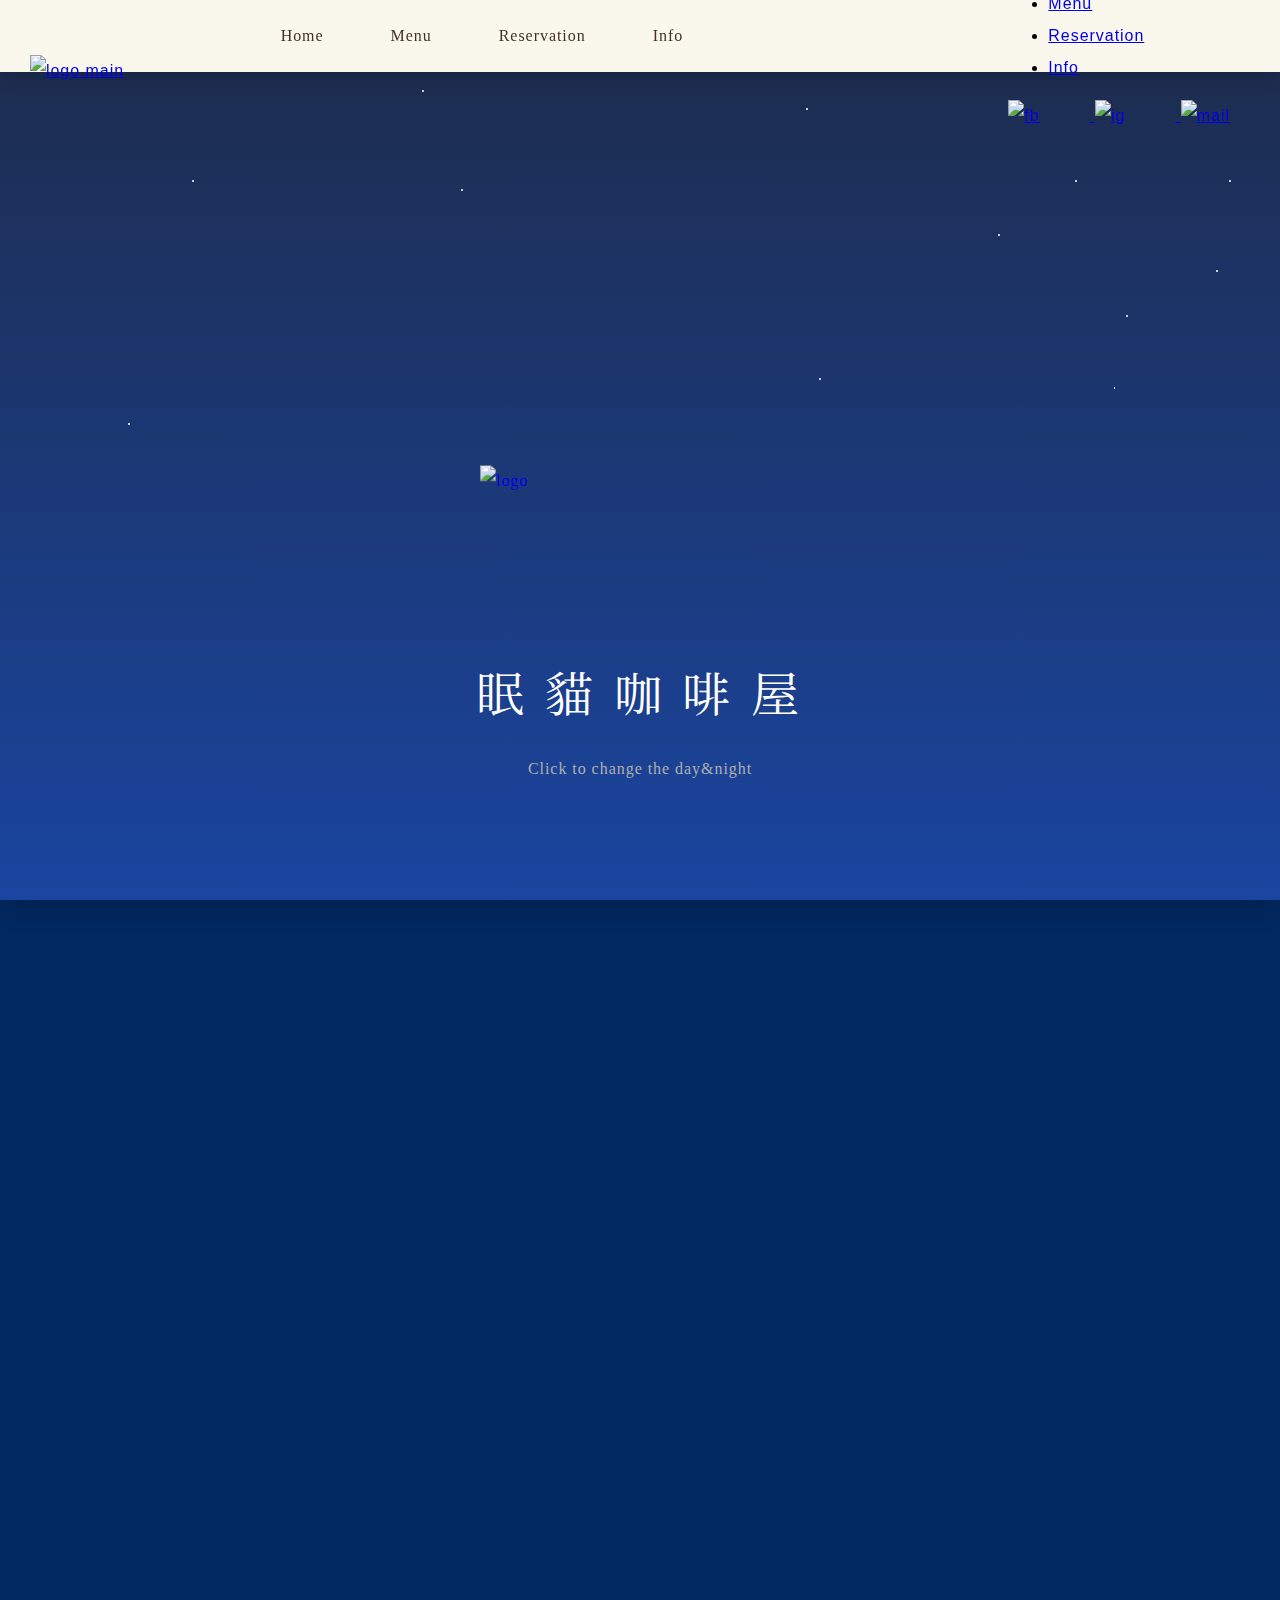
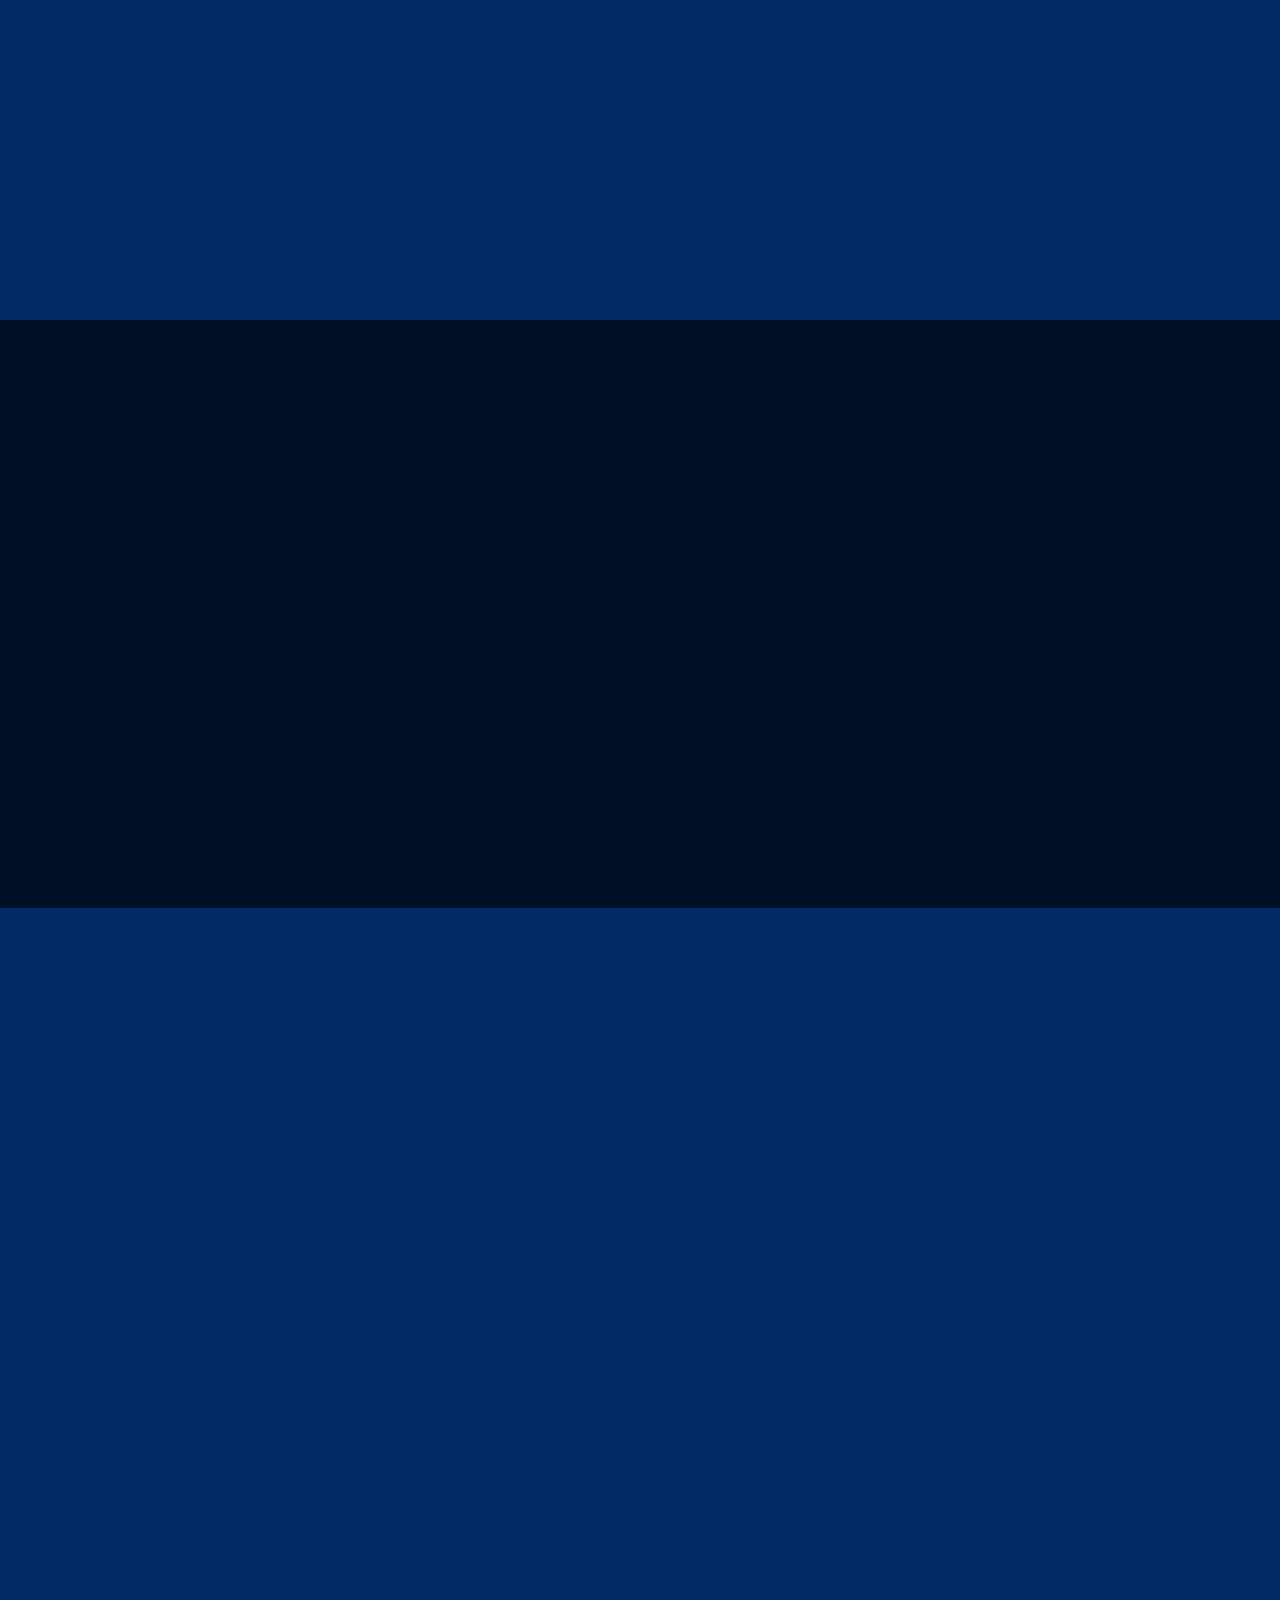
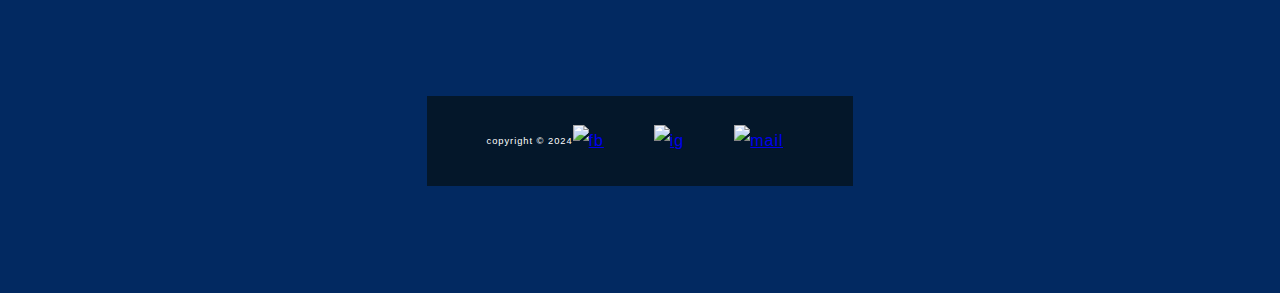
==== index.html @ 2a627ba6 "Update and rename index-copy copy.html to index.html" ====
<!DOCTYPE html>
<html lang="zh-TW">


<head>
    <meta charset="UTF-8">
    <meta http-equiv="X-UA-Compatible" content="IE=edge">
    <meta name="viewport" content="width=device-width, initial-scale=1.0">
    <title>
        眠貓咖啡屋
    </title>
    <link rel="stylesheet" href="../css/normalize.css">
    <link rel="stylesheet" href="../css/home.css">
    <script type="text/javascript" src="https://code.jquery.com/jquery-3.7.1.min.js"></script>
    <link rel="stylesheet" type="text/css" href="//cdn.jsdelivr.net/npm/slick-carousel@1.8.1/slick/slick.css"/>
    <script type="text/javascript" src="//cdn.jsdelivr.net/npm/slick-carousel@1.8.1/slick/slick.min.js"></script>
    <!-- <script src="https://cdn.jsdelivr.net/npm/gsap"></script>
    <script src="https://cdn.jsdelivr.net/npm/gsap@3.12.5/dist/ScrollTrigger.min.js"></script> -->
    <script src="../js/home.js"></script>

    
    <!-- <style>
        /* 設定 h1~h6 的字體大小 */
        h1 {
            font-size: 50px;
            /* 可依需求調整大小 */
        }

        h2 {
            font-size: 44px;
            /* 可依需求調整大小 */
        }

        h3 {
            font-size: 32px;
            /* 可依需求調整大小 */
        }

        h4 {
            font-size: 24px;
            /* 可依需求調整大小 */
        }

        h5 {
            font-size: 20px;
            /* 可依需求調整大小 */
        }

        h6 {
            font-size: 18px;
            /* 可依需求調整大小 */
        }
        p{
            font-size: 14px;
        }
        ::selection {
            background-color: #f9e9b5; /* 橘色背景 */
            color: #9a802c; /* 白色文字 */
        }
    </style> -->

</head>

<body onbeforeunload="window.scrollTo(0, 0)">
    <!-- Logo & 店名(navbar 導覽列) & first picture-->

    <!-- navbar 導覽列-->
    <header>
        <!-- 新版導覽列 -->
        <div class="navbar">
            <a href="../index.html" class="logo">
                <img src="../images/logo 1.png" alt="logo main">
            </a>
            <ul class="nav">
                <li class="nav-item">
                    <a href="../index.html" class="nav-text">Home</a>
                </li>
                <li class="nav-item">
                    <a href="html/menu.html" class="nav-text">Menu</a>
                </li>
                <li class="nav-item">
                    <a href="html/reservation.html" class="nav-text">Reservation</a>
                </li>
                <li class="nav-item"><a href="html/info.html" class="nav-text">Info</a>
                </li>
            </ul>
            <!-- 漢堡選單 start-->
            <input id="nav-toggle" type="checkbox">
            <label for="nav-toggle" class="ham">
            <div class="ham-origin">
                <div class="ham-bar ham-bar--top"></div>
                <div class="ham-bar ham-bar--middle"></div>
                <div class="ham-bar ham-bar--bottom"></div>
            </div>
            </label>

            <nav class="menu">
            <ul class="menu-list">
                <li class="menu-item">
                <a class="menu-link" href="../index.html">Home</a>
                </li>
                <li class="menu-item">
                <a class="menu-link" href="html/menu.html">Menu</a>
                </li>
                <li class="menu-item">
                <a class="menu-link" href="html/reservation.html">Reservation</a>
                </li>
                <li class="menu-item">
                <a class="menu-link" href="html/info.html">Info</a>
                </li>
            </ul>
            <div class="hambar-icons">
                <a href="https://www.facebook.com/">
                    <img class="icon-item" src="../images/fb.svg" alt="fb" width="56px" height="56px">
                </a>
                <a href="https://www.instagram.com/">
                <img class="icon-item" src="../images/ins.svg" alt="ig" width="56px" height="56px">
                </a>
                <a href="mailto:example@example.com">
                <img class="icon-item mail" src="../images/mail.svg" alt="mail" width="56px" height="56px">
                </a>
            </div>
            </nav>
            <!-- 漢堡選單 end-->
        </div>

    </header>
    <!-- end navbar-->

    <!-- 首圖動畫 start-->
    <label>
        <!--提醒切斷文字-->
        <input type="checkbox"/>
        <div class="scene">
            <!--太陽月亮-->
            <div class="sun"></div>
            <div class="moon"></div>
            <!-- 上方文字 -->
            <div class="first-L-title">
                <a href="#" class="container-logo">
                    <img class="nightimg" src="../images/logo 3.png" alt="logo">
                    <img class="dayimg" src="../images/logo 1.png" alt="logo">
                </a>
                <div class="container-headline">
                    <span class="common-headline__title">眠</span>
                    <span class="common-headline__title">貓</span>
                    <span class="common-headline__title">咖</span>
                    <span class="common-headline__title">啡</span>
                    <span class="common-headline__title">屋</span>
                    <h2 class="small-headline__title">眠貓咖啡屋</h2>
                </div>
                <a href="#" class="small-container__logo">
                    <img class="nightimg" src="../images/logo 3.png" alt="logo">
                    <img class="dayimg" src="../images/logo 1.png" alt="logo">
                </a>
                <span class="s-text">Click to change the day&night</span>
            </div>
        <div>
            <!-- <img class="cafe-house" src="../images/house.png" alt="cafe house"> -->
        </div>

        <!--星星-->
        <div class="allstars">
            <div class="star1"></div>
            <div class="star2"></div>
            <div class="star3"></div>
            <div class="star4"></div>
            <div class="star5"></div>
            <div class="star6"></div>
            <div class="star7"></div>
            <div class="star8"></div>
            <div class="star9"></div>
            <div class="star10"></div>
            <div class="star11"></div>
            <div class="star12"></div>
            <div class="star13"></div>
            <div class="star14"></div>
            <div class="star15"></div>
            <div class="star16"></div>
            <div class="star17"></div>
            <div class="star18"></div>
            <div class="star19"></div>
            <div class="star20"></div>
            <div class="star21"></div>
            <div class="star22"></div>
            <div class="star23"></div>
            <div class="star24"></div>
            <div class="star25"></div>
            <div class="star26"></div>
            <div class="star27"></div>
            <div class="star28"></div>
            <div class="star29"></div>
            <div class="star30"></div>
            <div class="star31"></div>
        </div>
        
        </div>
    </label>
    <!-- 首圖動畫 end -->
    
    <!-- about~specials是同張背景圖 -->
     <!-- 小建議:可以將about~specials的內容放置在一個container裡面，方便調整區塊大小又不會動到背景 -->
    <div class="about-specials">
        <!-- About -->
        <div class="about aos" id="about">
            <!-- title -->
            <div class="title-template aos">
                <h2 class="title-s">About</h2>
                <div class="container-headline-content">
                    <span class="common-headline-content__title">關</span>
                    <span class="common-headline-content__title">於</span>
                    <span class="common-headline-content__title">我</span>
                    <span class="common-headline-content__title">們</span>
                </div>
            </div>
            
                <!-- stars & lines -->
                <div class="stars_lines">
                    <img src="../images/star-w.svg" alt="star_white" class="center-image">
                </div>
                    <!-- end title -->

            <!-- picture -->
            <img class="about-img aos" src="../images/home_about-v3.png " alt="about" width="" height="">
            

            <!-- 重疊漂浮框-1 -->
            <div class="float-block-1 aos">
                <!-- picture info --> 
                    <div>       
                        <h3>歡迎......</h3>
                        <h6>　在這個繁忙的世界中，眠貓咖啡屋是您尋找片刻寧靜的最佳去處。
                            透過窗戶，您可以看到月光灑落在店外的小露臺，星空與咖啡香交織成一幅美麗的畫面。
                            每杯咖啡都精心手工沖煮，讓您在忙碌的生活中找到心靈的慰藉。
                            這裡還有各式美味的甜點，完美搭配您的咖啡時光。</h6>
                    </div>
            </div>
            <!-- picture info RWD-->
            <!-- <div>       
                <h3>歡迎......</h3>
                <h6>　在這個繁忙的世界中，眠貓咖啡屋是您尋找片刻寧靜的最佳去處。
                    透過窗戶，您可以看到月光灑落在店外的小露臺，星空與咖啡香交織成一幅美麗的畫面。
                    每杯咖啡都精心手工沖煮，讓您在忙碌的生活中找到心靈的慰藉。
                    這裡還有各式美味的甜點，完美搭配您的咖啡時光。</h6>
            </div>                 -->
        </div>

        <!-- Specials -->
        <div class="specials">
            <!-- title -->
            <div class="title-template aos">
                <h6 class="title-s">SPECIALS</h6>
                <div class="container-headline-content">
                    <span class="common-headline-content__title">特</span>
                    <span class="common-headline-content__title">別</span>
                    <span class="common-headline-content__title">菜</span>
                    <span class="common-headline-content__title">單</span>
                </div>
                <!-- stars & lines -->
                <div class="stars_lines">
                    <img src="../images/star-w.svg" alt="star_white" class="center-image">
                </div>
            </div>
            <!-- end title -->

            <!-- ad -->
            <div class="carousel aos">
                <div class="carousel-items"><img src="../images/pp.png" alt=""></div>
                <div class="carousel-items"><img src="../images/p2p2.png" alt=""></div>                                    
            </div>
            <!-- 重疊漂浮框-2
            <div class="float-block-2">
                 !--picture info--  
                    <div>       
                        <h3>月光鬆餅</h3>
                        <h4>季節限定MENU，蓬鬆的鬆餅配上甜美的果醬
                            (果醬可選 藍莓/莓果/檸檬)</h4>
                        <a href="../HTML/menu.html" class="btn-setting-more btn-more btn-moresize">More</a>

                    </div>
            </div> -->
            <!-- picture info RWD-->
            <!-- <div>       
                <h3>月光鬆餅</h3>
                <h4>季節限定MENU，蓬鬆的鬆餅配上甜美的果醬
                    (果醬可選 藍莓/莓果/檸檬)</h4>
                <a href="HTML/menu.html" class="btn-setting-more btn-more btn-moresize">More</a>

            
        </div> -->
        </div>
    </div>
    
    <!-- Reservation -->
    <div class="reservation">
        <!-- 背景遮罩 -->
        <div class="mask-dark"></div>
        <!-- title -->
        <div class="title-template aos">
            <h6 class="title-s">RESERVATION</h6>
            <div class="container-headline-content">
                <span class="common-headline-content__title">訂</span>
                <span class="common-headline-content__title">位</span>
            </div>
            <!-- stars & lines -->
            <div class="stars_lines">
                <img src="../images/star-w.svg" alt="star_white" class="center-image">
            </div>
        </div>
        <!-- end title -->
    
        <!-- 等待光臨 -->
        <h3 class="aos">我們誠摯的等待您的光臨</h3>
    
        <!-- button -->
        <a href="../HTML/reservation.html" class="btn btn-primary btn-lg aos">我要訂位</a>
    </div>
    <!-- end reservation-->
    
    <!-- Map -->
    <div class="map">
        <!-- title -->
        <div class="title-template aos">
            <h6 class="title-s">MAP</h6>
            <div class="container-headline-content">
                <span class="common-headline-content__title">門</span>
                <span class="common-headline-content__title">店</span>
                <span class="common-headline-content__title">位</span>
                <span class="common-headline-content__title">置</span>
            </div>
            <!-- stars & lines -->
            <div class="stars_lines">
                <img src="../images/star-w.svg" alt="star_white" class="center-image">
            </div>
        </div>
        <!-- end title -->

        <div class="contactngoogle">
            <!-- 左邊文字 -->
            <!-- 字&線 -->
            <div class="contact-text aos">
                <h4>PHONE & TEL</h4>
                <hr>
                <h5>0912-345-678</h5>
                <br>
                <h4>LOCATION</h4>
                <hr>
                <h5>台北市大安區和平東路二段134號</h5>
                <br>
                <h4>HOURS</h4>
                <hr>
                <h5>上午10:00至下午9:30，周五公休</h5>
            </div>
            <!-- google map -->
            <iframe
                src="https://www.google.com/maps/embed?pb=!1m18!1m12!1m3!1d3615.2784017805598!2d121.5446374!3d25.0246244!2m3!1f0!2f0!3f0!3m2!1i1024!2i768!4f13.1!3m3!1m2!1s0x3442a908a8232611%3A0xeebfb2d71a5025c7!2z5ZyL56uL6Ie65YyX5pWZ6IKy5aSn5a24!5e0!3m2!1szh-TW!2stw!4v1729801252841!5m2!1szh-TW!2stw"
                width="800" height="500" style="border:0;" allowfullscreen="" loading="lazy"
                referrerpolicy="no-referrer-when-downgrade" id="googlemap" class="aos"></iframe>
            <!-- google map color 
            <div id="map"></div>
            <script src="https://maps.googleapis.com/maps/api/js?key="></script>
            <script>
                async function initMap() {
                    try {
                        // 動態載入樣式 JSON
                        const response = await fetch('../json/mapStyle.json');
                        const mapStyle = await response.json();

                        // 初始化地圖
                        const map = new google.maps.Map(document.getElementById('map'), {
                            center: { lat: 25.0246, lng: 121.5446 },
                            zoom: 14,
                            styles: mapStyle // 套用動態載入的樣式
                        });
                    } catch (error) {
                        console.error('地圖樣式載入失敗:', error);
                    }
                }

                // 初始化地圖
                window.onload = initMap;
            </script>
            
        </div>-->
    </div>
    <!-- end map-->

    <!-- footer 還沒合併-->
    <footer>
        <h2 class="footer-small">眠貓咖啡屋</h2>

        <p id="copyright">copyright © 2024</p>
        
        <ul class="footer-small footer-small-ul">
            <li class="footer-small-item">
                <a href="menu.html" class="small-nav-text">Menu</a>
            </li>
            <li class="footer-small-item">
                <a href="reservation.html" class="small-nav-text">Reservation</a>
            </li>
            <li class="footer-small-item"><a href="info.html" class="small-nav-text">Info</a>
            </li>
        </ul>
        <!-- icons -->
        <div class="icons">
            <a href="https://www.facebook.com/">
                <img class="icon-item" src="../images/fb.svg" alt="fb" width="56px" height="56px">
            </a>
            <a href="https://www.instagram.com/">
            <img class="icon-item" src="../images/ins.svg" alt="ig" width="56px" height="56px">
            </a>
            <a href="mailto:example@example.com">
            <img class="icon-item mail" src="../images/mail.svg" alt="mail" width="56px" height="56px">
            </a>
        </div>
    </footer>
    <!-- end footer-->
    



</body>

</html>
---- css/home.css ----
@import url(https://fonts.googleapis.com/earlyaccess/cwtexfangsong.css);
@import url('https://fonts.googleapis.com/css2?family=Noto+Sans:ital,wght@0,100..900;1,100..900&family=Noto+Serif+JP:wght@500&display=swap');
/* @import url(https://cdnjs.cloudflare.com/ajax/libs/slick-carousel/1.8.1/slick.css);
@import url(https://cdnjs.cloudflare.com/ajax/libs/slick-carousel/1.8.1/slick-theme.css); */

.aos {
  opacity: 0;
  /* transform: translateY(1em); */
  transition: opacity 1s;
}

.aos.ed {
  opacity: 1;
  /* transform: translateY(0em); */
}
/* 
*page name 眠貓咖啡屋 首頁
*copyright 2024
*author 余盈蓁 陳星璇
*licensed
*/
html, body {
    width: 100vw;
    height: 100vh;
    margin: 0;
    scroll-behavior: smooth;
  }
html {
    font-size: 62.5%;
  }
  
body{
  margin:0;
  font-size: 1.6rem;
  line-height: 3.2rem;
  letter-spacing: 0.06em;
  font-weight: 500;
  font-family: '微軟正黑體',arial;/* 新增字體設定 前面微軟正黑體為主要字體，後面為替補字體 */
  overflow-x: hidden;
}
/* 字體設定 */
h1,h2{
  /* font-family: "cwTeXFangSong", serif; */
  font-family: 'Noto Serif JP';
  margin:0;
  /* font-size:calc( 100vw * 80 / 1920 ); */
}
h4,h5,h6 {
  font-family: "微軟正黑體", serif;
  font-weight: normal; /* 取消粗體 */
  margin:0;
  /* font-size:calc( 40vw * 80 / 1920 ); */
}
h1 {
font-size:calc( 100vw * 56 / 1920 );
/* font-size: 56px; */
}
h2 {
font-size:calc( 100vw * 44 / 1920 );
}
h3{
font-family: 'Noto Serif JP';
font-weight: normal;
margin:0;
font-size:calc( 100vw * 36 / 1920 );
}
h4 {
font-size:calc( 100vw * 24 / 1920 );
}

h5 {
font-size:calc( 100vw * 20 / 1920 );
}

h6 {
font-size:calc( 100vw * 18 / 1920 );
}
p{
font-size: calc( 100vw * 14 / 1920 	);
}

/* 變數管理 */
:root {
  /* 定義變數 */
  --navbar-height: 72px;
  --w-navbar: 80px;
  
  --sunmoon-size:90px;
  --sunmoon-height: 21%;
  --first-logo-height: 62%;
  /* --first-logo-height: calc(65% - (10vw / 2)) ; */
  

  --footer-text-height: 20px;
}


/* ------------------------- *\ 
    星星動畫
\* ------------------------- */



.scene {
    position: relative;
    width: 100vw;
    height: 100vh;
    /* border-radius: 15px; */
    overflow: hidden;
    background: linear-gradient(#1D2B49, #1A45A0, #91cdff, #fff);
    background-size: 100% 300%;
    box-shadow: 0px 0px 30px rgba(0, 0, 0, 0.3);
    cursor: pointer;
    z-index: 0;
}
@media screen and (max-width: 768px) {
	.scene {
		height: 140vh;
	}
}
.allstars {
    width: 100%;
    height: 100%;
    border-radius: 0;
    position: absolute;
    left: 0;
    top: 0;
}
@-webkit-keyframes falling {
  0%, 100% {
   opacity: 0;
  }
  70% {
 opacity: 1;
  }
  0% {
    transform: translate(100px, 0px);
  }
  100% {
    transform: translate(0px, 200px);
  }
}
@keyframes falling {
  0%, 100% {
    opacity: 0;
  }
  70% {
    opacity: 1;
  }
  0% {
    transform: translate(100px, 0px);
  }
  100% {
    transform: translate(0px, 200px);
  }
}
  .allstars [class^=star] {
    width: calc(0.25vw * 240 / 414);
    height: calc(0.25vw * 240 / 414);
    border-radius: 50%;
    background-color: #fff;
    -webkit-animation: falling 2s infinite;
            animation: falling 2s infinite;
  }
  .allstars .star1 {
    position: absolute;
    left: 31%;
    top: -1%;
    -webkit-animation-delay: -0.1s;
            animation-delay: -0.1s;
  }
  .allstars .star2 {
    position: absolute;
    left: 67%;
    top: -27%;
    -webkit-animation-delay: -0.2s;
            animation-delay: -0.2s;
  }
  .allstars .star3 {
    position: absolute;
    left: 23%;
    top: -9%;
    -webkit-animation-delay: -0.3s;
            animation-delay: -0.3s;
  }
  .allstars .star4 {
    position: absolute;
    left: 33%;
    top: 10%;
    -webkit-animation-delay: -0.4s;
            animation-delay: -0.4s;
  }
  .allstars .star5 {
    position: absolute;
    left: 2%;
    top: -13%;
    -webkit-animation-delay: -0.5s;
            animation-delay: -0.5s;
  }
  .allstars .star6 {
    position: absolute;
    left: 13%;
    top: -21%;
    -webkit-animation-delay: -0.6s;
            animation-delay: -0.6s;
  }
  .allstars .star7 {
    position: absolute;
    left: 88%;
    top: -15%;
    -webkit-animation-delay: -0.7s;
            animation-delay: -0.7s;
  }
  .allstars .star8 {
    position: absolute;
    left: 88%;
    top: 35%;
    -webkit-animation-delay: -0.8s;
            animation-delay: -0.8s;
  }
  .allstars .star9 {
    position: absolute;
    left: 66%;
    top: 2%;
    -webkit-animation-delay: -0.9s;
            animation-delay: -0.9s;
  }
  .allstars .star10 {
    position: absolute;
    left: 64%;
    top: 42%;
    -webkit-animation-delay: -1s;
            animation-delay: -1s;
  }
  .allstars .star11 {
    position: absolute;
    left: 78%;
    top: 26%;
    -webkit-animation-delay: -1.1s;
            animation-delay: -1.1s;
  }
  .allstars .star12 {
    position: absolute;
    left: 60%;
    top: -2%;
    -webkit-animation-delay: -1.2s;
            animation-delay: -1.2s;
  }
  .allstars .star13 {
    position: absolute;
    left: 47%;
    top: 7%;
    -webkit-animation-delay: -1.3s;
            animation-delay: -1.3s;
  }
  .allstars .star14 {
    position: absolute;
    left: 95%;
    top: 30%;
    -webkit-animation-delay: -1.4s;
            animation-delay: -1.4s;
  }
  .allstars .star15 {
    position: absolute;
    left: 38%;
    top: -23%;
    -webkit-animation-delay: -1.5s;
            animation-delay: -1.5s;
  }
  .allstars .star16 {
    position: absolute;
    left: 87%;
    top: 43%;
    -webkit-animation-delay: -1.6s;
            animation-delay: -1.6s;
  }
  .allstars .star17 {
    position: absolute;
    left: 10%;
    top: 47%;
    -webkit-animation-delay: -1.7s;
            animation-delay: -1.7s;
  }
  .allstars .star18 {
    position: absolute;
    left: 20%;
    top: -19%;
    -webkit-animation-delay: -1.8s;
            animation-delay: -1.8s;
  }
  .allstars .star19 {
    position: absolute;
    left: 96%;
    top: 20%;
    -webkit-animation-delay: -1.9s;
            animation-delay: -1.9s;
  }
  .allstars .star20 {
    position: absolute;
    left: 56%;
    top: -26%;
    -webkit-animation-delay: -2s;
            animation-delay: -2s;
  }
  .allstars .star21 {
    position: absolute;
    left: 36%;
    top: 21%;
    -webkit-animation-delay: -2.1s;
            animation-delay: -2.1s;
  }
  .allstars .star22 {
    position: absolute;
    left: 90%;
    top: 5%;
    -webkit-animation-delay: -2.2s;
            animation-delay: -2.2s;
  }
  .allstars .star23 {
    position: absolute;
    left: 49%;
    top: -2%;
    -webkit-animation-delay: -2.3s;
            animation-delay: -2.3s;
  }
  .allstars .star24 {
    position: absolute;
    left: 84%;
    top: 20%;
    -webkit-animation-delay: -2.4s;
            animation-delay: -2.4s;
  }
  .allstars .star25 {
    position: absolute;
    left: 63%;
    top: 12%;
    -webkit-animation-delay: -2.5s;
            animation-delay: -2.5s;
  }
  .allstars .star26 {
    position: absolute;
    left: 29%;
    top: -7%;
    -webkit-animation-delay: -2.6s;
            animation-delay: -2.6s;
  }
  .allstars .star27 {
    position: absolute;
    left: 44%;
    top: -5%;
    -webkit-animation-delay: -2.7s;
            animation-delay: -2.7s;
  }
  .allstars .star28 {
    position: absolute;
    left: 7%;
    top: -12%;
    -webkit-animation-delay: -2.8s;
            animation-delay: -2.8s;
  }
  .allstars .star29 {
    position: absolute;
    left: 25%;
    top: -9%;
    -webkit-animation-delay: -2.9s;
            animation-delay: -2.9s;
  }
  .allstars .star30 {
    position: absolute;
    left: 57%;
    top: 4%;
    -webkit-animation-delay: -3s;
            animation-delay: -3s;
  }
  .allstars .star31 {
    position: absolute;
    left: 15%;
    top: 20%;
    -webkit-animation-delay: -3.1s;
            animation-delay: -3.1s;
  }
  .remind {
    opacity: 0.2;
    margin-bottom: 10px;
    letter-spacing: 1px;
  }
  
  .sun, .moon {
    /* 大小設定 */
    width: var(--sunmoon-size);
    height: var(--sunmoon-size);
    border-radius: 50%;

    /* 位置設定 */
    position: absolute;
    transform: translate(-50%, -50%); /* 精確居中 */
    top: var(--sunmoon-height); /* 日月高度 */
    left: 50%; /* 容器寬度的一半 */
}

.sun {
    background-color: #ffdd38;
    box-shadow: 0px 0px 20px rgba(255, 221, 56, 0.5);
    top: 50%;
    opacity: 0;/* 設置元素的透明度 */
}

.moon {
    left: calc(50% + 6px);
    -webkit-animation: moonAppear 5s both;
            animation: moonAppear 5s both;
}

.dayimg,  .nightimg {
    position: relative; /* 確保跟隨父容器定位 */
    width: 100%;
    height: auto;
    transition: opacity 2s ease-in-out;
}

.dayimg {
    opacity: 0;
}


  
  @-webkit-keyframes moonAppear {
    0% {
      box-shadow: inset 0px 0px rgba(255, 255, 255, 0.9);
    }
    100% {
      box-shadow: inset 10px -10px rgba(255, 255, 255, 0.9);
    }
  }
  
  @keyframes moonAppear {
    0% {
      box-shadow: inset 0px 0px rgba(255, 255, 255, 0.9);
    }
    100% {
      box-shadow: inset 10px -10px rgba(255, 255, 255, 0.9);
    }
  }

@keyframes logoChange{
    0% { opacity: 0; }
    100% { opacity: 1; }
}


  h1, h5, p, .moon, .sun, .scene, .allstars {
    transition: 2s;
  }
  
  input:checked + .scene {
    background-position: 0 100%;
  }
  /* input:checked + .scene .nightimg {
    display: none;
  }
  input:checked + .scene .dayimg {
    display: block;
  } */
  input:checked + .scene .nightimg {
    opacity: 0;
    z-index: 1;
}

input:checked + .scene .dayimg {
    opacity: 1;
    z-index: 2;
}

  input:checked + .scene .allstars {
    opacity: 0;
  }
  input:checked + .scene span {
    color: #634a39;
  }
  input:checked + .scene .moon {
    top: -100px;
    opacity: 0;
  }
  input:checked + .scene .sun {
    top: var(--sunmoon-height);
    opacity: 1;
  }
  
  input {
    display: none;
  }

/* ------------------------- *\ 
    首圖上圖樣與文字
\* ------------------------- */

.first-L-title {
    /* 容器本身定位 */
    /* 容器本身定位 */
    align-items: center; /* 水平居中 */
    justify-content: center; /* 垂直居中 */
    gap: 2.8em; /* 控制 Logo 和標題間距 */

    /* 內容物定位 */
    display: flex;
    flex-direction: column;
    position: absolute;
    transform: translate(-50%, -50%); /* 精確居中 */
    top: var(--first-logo-height); /* 容器高度的一半 */
    left: 50%; /* 容器寬度的一半 */
    z-index: 999;

    /* 字體設定 */
    font-family: "cwTeXFangSong", serif;
}
/* @media screen and (max-width: 768px) {
	.first-L-title {
		
	}
} */
/* 首圖Logo 圖片 */
.container-logo{
    
    /* justify-content: center;  
    align-items: center;     */
    
    position: relative; /* 父容器設置相對定位 */
    display: flex;
    justify-content: center; /* 水平置中 */
    align-items: center; /* 垂直置中 */
    width: 100%; /* 設置寬度 */
    height: 300px; /* 設置高度 */
}
@media screen and (max-width: 768px) {
	.container-logo {
		display: none;
	}
}
.container-logo img { 
    position: absolute; /* 子圖片絕對定位 */
    width: 320px;
    height: auto;
    vertical-align: top;
}
.small-container__logo img{
  display: flex;
  justify-content: center;
  position: absolute;
  width: 105px;
  height: auto;
  vertical-align: top;
  left: 0%;
}

@media screen and (min-width: 768px) {
	.small-container__logo {
		display: none;
	}
}

.container-headline {
  display: flex;
  justify-content: center;
  font-family: 'Noto Serif JP';
  gap: 1em; /* 調整標題字之間的距離 */
}
.common-headline__title {
    /* font-size: 72px; */
    font-size: calc(100vw * 72 / 1920);
    color: white;/* 顏色 */
    font-weight: 400;
    letter-spacing: 0.1em;
}
/* RWD-start */
@media screen and (max-width: 768px) {
	.common-headline__title {
		display: none;
	}
}
.small-headline__title {
    color: white;
    font-weight: 400;
    box-sizing: border-box;
    margin: 0%;
    width: 44px;
    
    /*  */
}
@media screen and (min-width: 768px) {
	.small-headline__title {
		display: none;
	}
}
/* RWD-end */
.s-text{
    /* font-size: 24px; */
    font-size: calc(100vw * 24 / 1920);
    color: rgb(176, 176, 176);
}

.cafe-house{
    z-index: 99;
    position: absolute; /* 讓圖片可以進行絕對定位 */
    bottom: 0; /* 貼於容器底部 */
    left: 49%; /* 水平置中 */
    transform: translateX(-50%); /* 修正水平置中偏移 */
    width: auto; /* 確保寬高比例不變 */
    height: 50%; /* 根據容器高度調整圖片大小 */
    object-fit: cover; /* 確保圖片填滿容器，並裁剪超出部分 */
}
.mv__scroll {
    position: absolute;
    right: calc(100vw * 40 / 1920);
    bottom: 0;
    display: -webkit-box;
    display: -ms-flexbox;
    display: flex;
    -webkit-box-align: center;
    -ms-flex-align: center;
    align-items: center;
    -webkit-box-orient: vertical;
    -webkit-box-direction: normal;
    -ms-flex-direction: column;
    flex-direction: column;
}


/* 文字縮放動畫 */
.common-headline__title:nth-child(1) {
  -webkit-transition: 0.4s cubic-bezier(0.215, 0.61, 0.355, 1) calc(1 * 0.06s);
  transition: 0.4s cubic-bezier(0.215, 0.61, 0.355, 1) calc(1 * 0.06s);
}
.common-headline__title:nth-child(2) {
  -webkit-transition: 0.4s cubic-bezier(0.215, 0.61, 0.355, 1) calc(2 * 0.06s);
  transition: 0.4s cubic-bezier(0.215, 0.61, 0.355, 1) calc(2 * 0.06s);
}
.common-headline__title:nth-child(3) {
  -webkit-transition: 0.4s cubic-bezier(0.215, 0.61, 0.355, 1) calc(3 * 0.06s);
  transition: 0.4s cubic-bezier(0.215, 0.61, 0.355, 1) calc(3 * 0.06s);
}
.common-headline__title:nth-child(4) {
  -webkit-transition: 0.4s cubic-bezier(0.215, 0.61, 0.355, 1) calc(4 * 0.06s);
  transition: 0.4s cubic-bezier(0.215, 0.61, 0.355, 1) calc(4 * 0.06s);
}
.common-headline__title:nth-child(5) {
  -webkit-transition: 0.4s cubic-bezier(0.215, 0.61, 0.355, 1) calc(5 * 0.06s);
  transition: 0.4s cubic-bezier(0.215, 0.61, 0.355, 1) calc(5 * 0.06s);
}
.common-headline__title:nth-child(6) {
  -webkit-transition: 0.4s cubic-bezier(0.215, 0.61, 0.355, 1) calc(6 * 0.06s);
  transition: 0.4s cubic-bezier(0.215, 0.61, 0.355, 1) calc(6 * 0.06s);
}
.common-headline__title:nth-child(7) {
  -webkit-transition: 0.4s cubic-bezier(0.215, 0.61, 0.355, 1) calc(7 * 0.06s);
  transition: 0.4s cubic-bezier(0.215, 0.61, 0.355, 1) calc(7 * 0.06s);
}
.common-headline__title:nth-child(8) {
  -webkit-transition: 0.4s cubic-bezier(0.215, 0.61, 0.355, 1) calc(8 * 0.06s);
  transition: 0.4s cubic-bezier(0.215, 0.61, 0.355, 1) calc(8 * 0.06s);
}
.common-headline__title:nth-child(9) {
  -webkit-transition: 0.4s cubic-bezier(0.215, 0.61, 0.355, 1) calc(9 * 0.06s);
  transition: 0.4s cubic-bezier(0.215, 0.61, 0.355, 1) calc(9 * 0.06s);
}
.common-headline__title:nth-child(10) {
  -webkit-transition: 0.4s cubic-bezier(0.215, 0.61, 0.355, 1) calc(10 * 0.06s);
  transition: 0.4s cubic-bezier(0.215, 0.61, 0.355, 1) calc(10 * 0.06s);
}
.common-headline__title:nth-child(11) {
  -webkit-transition: 0.4s cubic-bezier(0.215, 0.61, 0.355, 1) calc(11 * 0.06s);
  transition: 0.4s cubic-bezier(0.215, 0.61, 0.355, 1) calc(11 * 0.06s);
}
/* ------------------------- *\ 
    Layout
\* ------------------------- */

.mask-dark{
    /* 注意權重，以及遮罩寫的位置 */
    position: absolute;
    background-color: rgba(0,0,0,0.6);
    top: 0;
    left: 0;
    width: 100%;
    height: 100%;
}


/* ------------------------- *\ 
    button 按鈕設定
\* ------------------------- */

/* 主要按鈕 深色底用 */
.btn{
    display: inline-block;
    vertical-align: top;
    /* 文字設定 */
    text-decoration:none;
    color: white;
    font-size: 34px;
    /* 空間設定 */
    line-height: 24px;
    padding: 4px 16px;
    border-radius: 100px;
    /* 其他設定 */
    transition: all 0.3s;
}
.btn.btn-primary{
    border: 3px solid #FBFBFB;
    color: white;
}
.btn.btn-primary:hover{
    border-radius: 100px;
    font-size: 34px;
    background-color: #FBFBFB;
    border: 2px solid #FBFBFB;
    color: #022961;
}
.btn.btn-primary:active {
    background-color: #b5b6bc; /* 被按下時改變背景顏色 */
    border: 2px solid #FBFBFB;
    transform: translateY(2px); /* 向下移動 */
}
/* 訂位區按鈕大小 設定 */
.btn.btn-lg{
    padding: 40px 100px;
}


/* 主要按鈕 淺色more底用 */
.btn-setting-more{
    /*  */
    display: flex;
    justify-self: end;
    /* display: inline-block; */   
    vertical-align: top;
    /* 文字設定 */
    text-decoration:none;
    color: #443226;
    font-size: 24px;
    /* 空間設定 */
    line-height: 24px;
    padding: 4px 16px;
    border-radius: 18px;
    /* 其他設定 */
    transition: all 0.3s;
    box-shadow: 0 4px 8px rgba(0, 0, 0, 0.2); /* 設置陰影 */
    
}
.btn-setting-more.btn-more{
    background-color: #F2E7C9;
}
.btn-setting-more.btn-more:hover{
    background-color: #F3E896;
}
.btn-setting-more.btn-more:active{
    background-color: #CABB93; /* 被按下時改變背景顏色 */
    color: white;
    transform: translateY(2px); /* 向下移動 */
}
/* more按鈕大小 設定 */
.btn-setting-more.btn-moresize{
    padding: 24px 55px;
}

/* ------------------------- *\ 
    navbar 導覽列
\* ------------------------- */

/* navbar下面的小弧形 */
.navbar::before {
    width: 65px;
    height: 280px;
    position: absolute;
    top: calc(var(--navbar-height) - 0.5px);
    transform-origin: left top;
    transform: scaleY(-1) rotate(-90deg);

    display: block;
    background-image: url(../images/gnav_bg.svg);
    background-position: left top;
    background-repeat: no-repeat;
    background-size: 100%;
    content: "";
    z-index: 1;
}

.navbar{/* 導覽列大框架 */
    height: var(--navbar-height);/* 高度 */
    background-color:rgba(250,247,237,1);/* 將hex色彩轉成rgba，最後一個數值為透明度 */
    display: flex;
    position: fixed;
    z-index: 99;
    width: 100%;
    left: 0;
    top: 0;
    justify-content: space-between;/* logo 導覽按鈕左右分開 */
    align-items: center;/* 居中對齊 */
    box-shadow: 0px 0px 20px rgba(0, 0, 0, 0.3);/* 陰影 */
}
/* @media screen and (max-width: 768px) {
	.navbar {
		height:
	}
}     */

/* 左側logo與title處 */
.logo {
    z-index: 8;
    margin-top: 20px;
    margin-left: 30px;
    transition: 0.4s cubic-bezier(0.215, 0.61, 0.355, 1);
}

.logontitle{/* logo & title */
    display: flex;
    align-items: center;
}
/* logo圖 */
.logo img{
    width: var(--w-navbar);
    height: auto;
    padding-top: 50px;
}
.header-title{
    margin:0;
    margin-left: 10px;
    color: #443226;
    font-family: "cwTeXFangSong", serif;
    font-size: calc( 35vw * 100 / 1920 	);
    font-weight: 400;
}

/* 右邊的導覽按鈕區 */

.nav{/* 右邊的導覽按鈕框架 */
    display: block;
    line-height: 24px;
    padding: 20px 16px;
    transition: color 0.3;
    align-items: center;

    padding-right: 30px;
} 
@media screen and (max-width: 768px) {
	.nav {
		display: none;
	}
}
.nav-item{ /* 每個導覽按鈕的設定 */
    /* 字設定 */
    font-family: "cwTeXFangSong", serif;
    font-size: calc( 100vw * 24 / 1920 	);;
    /* 空間設定 */
    align-items: center;
    display: inline; /*對物件本身 */
    margin-right: 30px;
    
} 
.nav-text{
    color: #443226;
    padding: 20px 16px;
    text-decoration: none;
}
.nav-text:hover{
    color:#6ee7ff;
}
.nav-text:active{
    color:#438e9d;
    transform: translateY(2px);
}



/* ------------------------- *\ 
    body 主內容
\* ------------------------- */

     /* ------------------------- *\ 
          about 
     \* ------------------------- */
     .about-specials{
        /* 背景設定 */
        background-image: url("../images/milkyway_about_specials.jpg");
        
        background-position: center;
        background-size: cover;
        background-repeat: no-repeat;
        background-color: #022961;
        min-height: 100vh;

        /* 字體設定 */
        line-height: 3.2rem;

        /* 空間設定 */
        padding-bottom: 120px;
    }
    .about{
      color:#ffffff;
      display: flex;
      flex-direction: column;
      align-items: center;
      padding-top: calc(100vw* 160 / 1920);
    }
    .about-img{
      overflow: hidden;
      margin-top: 30px;
      border-radius: 18px;
      margin-bottom: calc(-100vw * 20 / 100); /*  for 漂浮框-1 */
    }
    @media screen and (max-width:768px){
      .about-img{
        width:80%;
        height:auto;
        margin-bottom: 0%;
    }
    }
    /* 重疊漂浮框-1 */

.float-block-1{
  position: relative;
  left:20%;    
  box-sizing: border-box;
  width:33%;
  height: auto;
  padding: 45px;
  background-color: #ffffff;
  color: #494646;
  border-radius: 8px;
}
@media screen and (max-width:768px){
  .float-block-1{
    display: none;
}
}
.float-block-1 h3{
  margin-top: 0%;
}
.float-block-1 h6{
  margin-bottom: 0%;
}
    /* ------------------------- *\ 
          內容title設定 
     \* ------------------------- */
.title-template{
  display: flex;
  flex-direction: column;
  align-items: center;
  margin: 0;
  gap: calc(100vw * 20 / 1920);
}
.container-headline-content{
  display: flex;
  justify-content: center;
  font-family: 'Noto Serif JP';
  gap: 1em; /* 調整標題字之間的距離 */
}
.common-headline-content__title{
  /* 標題字大小 */
  font-size: calc(100vw * 40 / 1920);
  color: white;/* 顏色 */
  font-weight: 400;
}
.title-s{
  color: #F2E7C9;
  font-family: 'Noto Serif JP';
  letter-spacing: 0.31em;
  font-size: calc(100vw * 24 / 1920);
}/* 文字縮放動畫 */
.common-headline-content__title:nth-child(1) {
  -webkit-transition: 0.4s cubic-bezier(0.215, 0.61, 0.355, 1) calc(1 * 0.06s);
  transition: 0.4s cubic-bezier(0.215, 0.61, 0.355, 1) calc(1 * 0.06s);
}
.common-headline-content__title:nth-child(2) {
  -webkit-transition: 0.4s cubic-bezier(0.215, 0.61, 0.355, 1) calc(2 * 0.06s);
  transition: 0.4s cubic-bezier(0.215, 0.61, 0.355, 1) calc(2 * 0.06s);
}
.common-headline-content__title:nth-child(3) {
  -webkit-transition: 0.4s cubic-bezier(0.215, 0.61, 0.355, 1) calc(3 * 0.06s);
  transition: 0.4s cubic-bezier(0.215, 0.61, 0.355, 1) calc(3 * 0.06s);
}
.common-headline-content__title:nth-child(4) {
  -webkit-transition: 0.4s cubic-bezier(0.215, 0.61, 0.355, 1) calc(4 * 0.06s);
  transition: 0.4s cubic-bezier(0.215, 0.61, 0.355, 1) calc(4 * 0.06s);
}
.common-headline-content__title:nth-child(5) {
  -webkit-transition: 0.4s cubic-bezier(0.215, 0.61, 0.355, 1) calc(5 * 0.06s);
  transition: 0.4s cubic-bezier(0.215, 0.61, 0.355, 1) calc(5 * 0.06s);
}
.common-headline-content__title:nth-child(6) {
  -webkit-transition: 0.4s cubic-bezier(0.215, 0.61, 0.355, 1) calc(6 * 0.06s);
  transition: 0.4s cubic-bezier(0.215, 0.61, 0.355, 1) calc(6 * 0.06s);
}
.common-headline-content__title:nth-child(7) {
  -webkit-transition: 0.4s cubic-bezier(0.215, 0.61, 0.355, 1) calc(7 * 0.06s);
  transition: 0.4s cubic-bezier(0.215, 0.61, 0.355, 1) calc(7 * 0.06s);
}
.common-headline-content__title:nth-child(8) {
  -webkit-transition: 0.4s cubic-bezier(0.215, 0.61, 0.355, 1) calc(8 * 0.06s);
  transition: 0.4s cubic-bezier(0.215, 0.61, 0.355, 1) calc(8 * 0.06s);
}
.common-headline-content__title:nth-child(9) {
  -webkit-transition: 0.4s cubic-bezier(0.215, 0.61, 0.355, 1) calc(9 * 0.06s);
  transition: 0.4s cubic-bezier(0.215, 0.61, 0.355, 1) calc(9 * 0.06s);
}
.common-headline-content__title:nth-child(10) {
  -webkit-transition: 0.4s cubic-bezier(0.215, 0.61, 0.355, 1) calc(10 * 0.06s);
  transition: 0.4s cubic-bezier(0.215, 0.61, 0.355, 1) calc(10 * 0.06s);
}
.common-headline-content__title:nth-child(11) {
  -webkit-transition: 0.4s cubic-bezier(0.215, 0.61, 0.355, 1) calc(11 * 0.06s);
  transition: 0.4s cubic-bezier(0.215, 0.61, 0.355, 1) calc(11 * 0.06s);
}

/* ------------------------- *\ 
        stars & lines 
\* ------------------------- */
.stars_lines::before{
  width: 0;
  height: calc(100vw* 14 / 1920);
  display: block;
  border-top: 2px solid white;
  border-bottom: 2px solid white;
  content: "";
  animation: draw-line 2s ease-out forwards;
}
.stars_lines::after{
  width: 0;
  height: calc(100vw* 14 / 1920);
  display: block;
  border-top: 2px solid white;
  border-bottom: 2px solid white;
  content: "";
  animation: draw-line 2s ease-out forwards;
}
.stars_lines {
  color: white;
  display: flex;
  align-items: center; /* 垂直居中 */
  justify-content: center; /* 水平居中 */
  position: relative;
  width: 100%;
  padding: 10px 20px;
}
/* 圖片樣式 */
.center-image {
  height: auto; /* 保持圖片原始比例 */
  max-height: calc(100vw* 30 / 1920); /* 限制圖片高度不超過容器 */
  margin: 0 10px; /* 線條和圖片之間的間距 */
  display: block;
}
@keyframes draw-line {
  from {
      width: 0; /* 從中心開始 */
  }
  to {
    /* stars_line 長度 */
      width: calc(100vw* 180 / 1920);
  }
}
    
        /* ------------------------- *\ 
            specials
        \* ------------------------- */
        .specials{
          padding-top: calc(100vw* 160 / 1920);
          color:#ffffff;
          display: flex;
          flex-direction: column;
          align-items: center;
          margin: 0;
          gap: calc(100vw * 20 / 1920);
          background: transparent;
      }
      .specials-title{
          margin-top:216px;
      }
        /* ------------------------- *\ 
            ad
        \* ------------------------- */
.carousel{
  width: 900px;
  overflow: hidden;
  border-radius: 2rem;
}
/* 重疊漂浮框-2 
.float-block-2{
  position: relative;
  right:22%;    
  box-sizing: border-box;
  width:33%;
  height: auto;
  padding:40px;
  background-color: #ffffff;
  color: #494646;
  border-radius: 8px;
}
.float-block-2 h4{
  margin-top: 30px;
}
@media screen and (max-width: 768px) {
.float-block-2 {
      display: none;
}   
}
.float-block-2 div h4{
  margin-bottom: 20px;

}*/


/* ------------------------- *\ 
    reservation 訂位連結區
\* ------------------------- */
.reservation {
  color: #ffffff;
  min-height: (100vw* 600 / 1920);
  background-image: url("../images/new_home_reservation.png");
  background-attachment: fixed;
  background-position: center;
  /* background-size: 100%; */
  background-size: cover;
  background-repeat: no-repeat;

  background-color: #022961;
  display: flex;
  flex-direction: column;
  align-items: center;
  position: relative; /* 讓遮罩層和文字層的定位生效 */

  padding-top: calc(100vw* 160 / 1920);
  padding-bottom: calc(100vw* 160 / 1920);
  gap: 3.2em;
}
.reservation > *:not(.mask-dark) {
  position: relative;
  z-index: 2; /* 讓文字和按鈕位於遮罩層上方 */
}

.reservation-title{
  margin-top:123px;
}


/* ------------------------- *\ 
    map 地圖與資訊區
\* ------------------------- */
.map{
  color:#ffffff;
  background-color: #022961;
  display: flex;
  flex-direction: column;
  align-items: center;
  padding-top: calc(100vw* 160 / 1920);
  padding-bottom: calc(100vw* 160 / 1920);
}
.contactngoogle{
  display: flex;
  justify-content: space-between;
  align-items: center;
  margin-top:50px;
}
@media screen and (max-width: 768px){
.contactngoogle{
  display: block;
  
}}
.contact-text{
  margin-right: 200px;
  line-height: 4rem;
}
.contact-text h4{
font-family: 'Noto Serif JP';
}

@media screen and (max-width: 768px){
.contact-text{
  display: flex;
  flex-direction: column;
  margin: 0%;
  width: 80%;
  justify-self: center;
  padding-bottom: 40px;
  gap: 1em;
}}
@media screen and (max-width: 768px){
.contact-text hr{
  box-sizing: border-box;
  margin: 0%;
}}

@media screen and (max-width: 768px){
.star_white{
  width: 80%;
  height: auto;
}}

.googlemap{
border-radius: 8px;
}

/* ------------------------- *\ 
    footer 頁尾 未合併
\* ------------------------- */


footer{
    background-color: #04172A;
    color: #ffffff;
    display: flex;
    justify-content: space-between;
    align-items: center;/* 居中對齊 */
    padding:20px 20px 20px 60px;
}

@media screen and (max-width: 768px) {
	footer {
        flex-direction: column;
        padding: 0%;
	}
}
@media screen and (max-width: 768px) {
	footer p{
        justify-content: center;
        font-family: serif;
	}
}
.footer-small {
  font-weight: 400;
}
@media screen and (min-width: 768px) {
	.footer-small {
		display: none;
	}
}
.footer-small-ul{
    list-style: none;
    display: block;
    padding: 0%;
}
@media screen and (min-width: 768px) {
	.footer-small-ul {
		display: none;
	}
}
.footer-small-item{
    display: flex;
    justify-content: center;
    
}
.small-nav-text{
  color: #fff;
  padding: 20px 16px;
  text-decoration: none;
  font-family: serif;
}


.icons{
    display: flex;
    justify-content: space-between;
    align-items: center;
}
@media screen and (max-width: 768px) {
	.icons {
		margin-bottom: 30px;
	}
}
.icon-item{
    align-items: center;
    display: inline; /*對物件本身 */
    margin-right: 50px;
}
@media screen and (max-width: 768px) {
	.icon-item.mail {
		margin: 0%;
	}
}
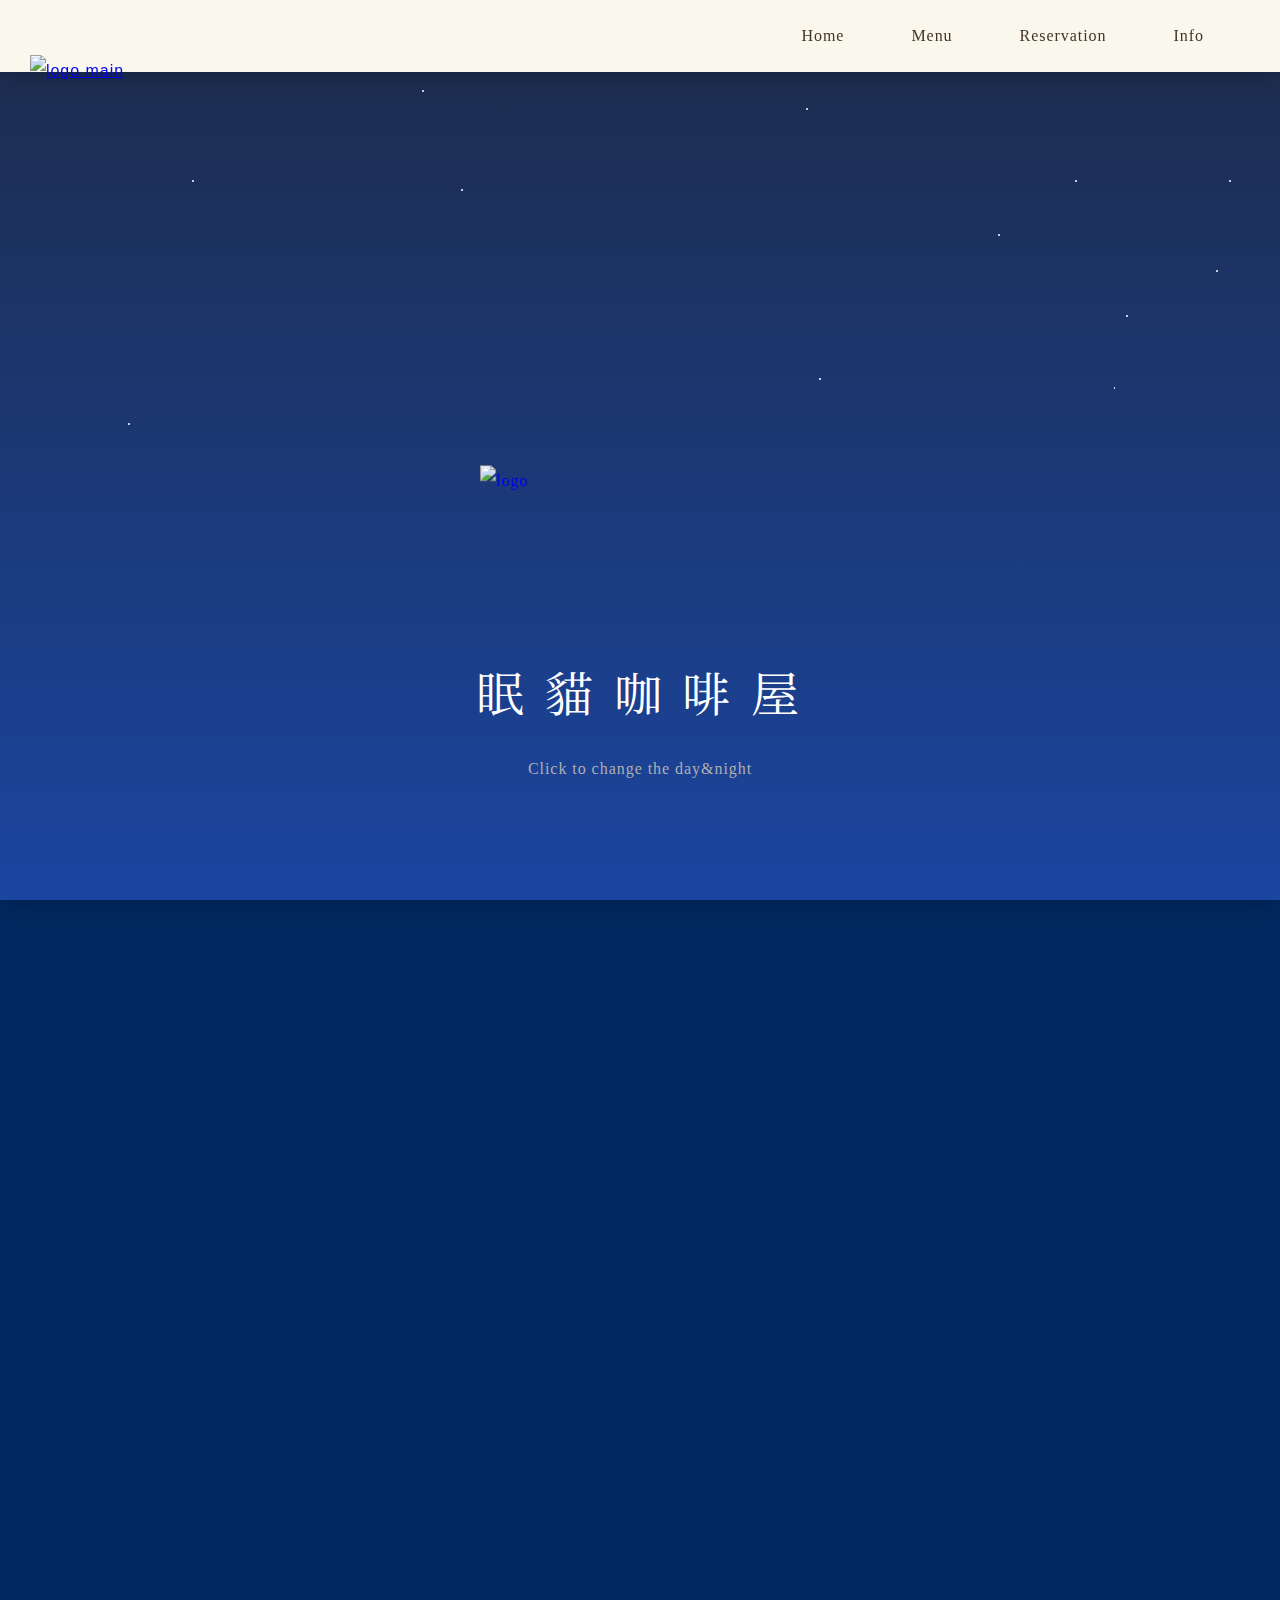
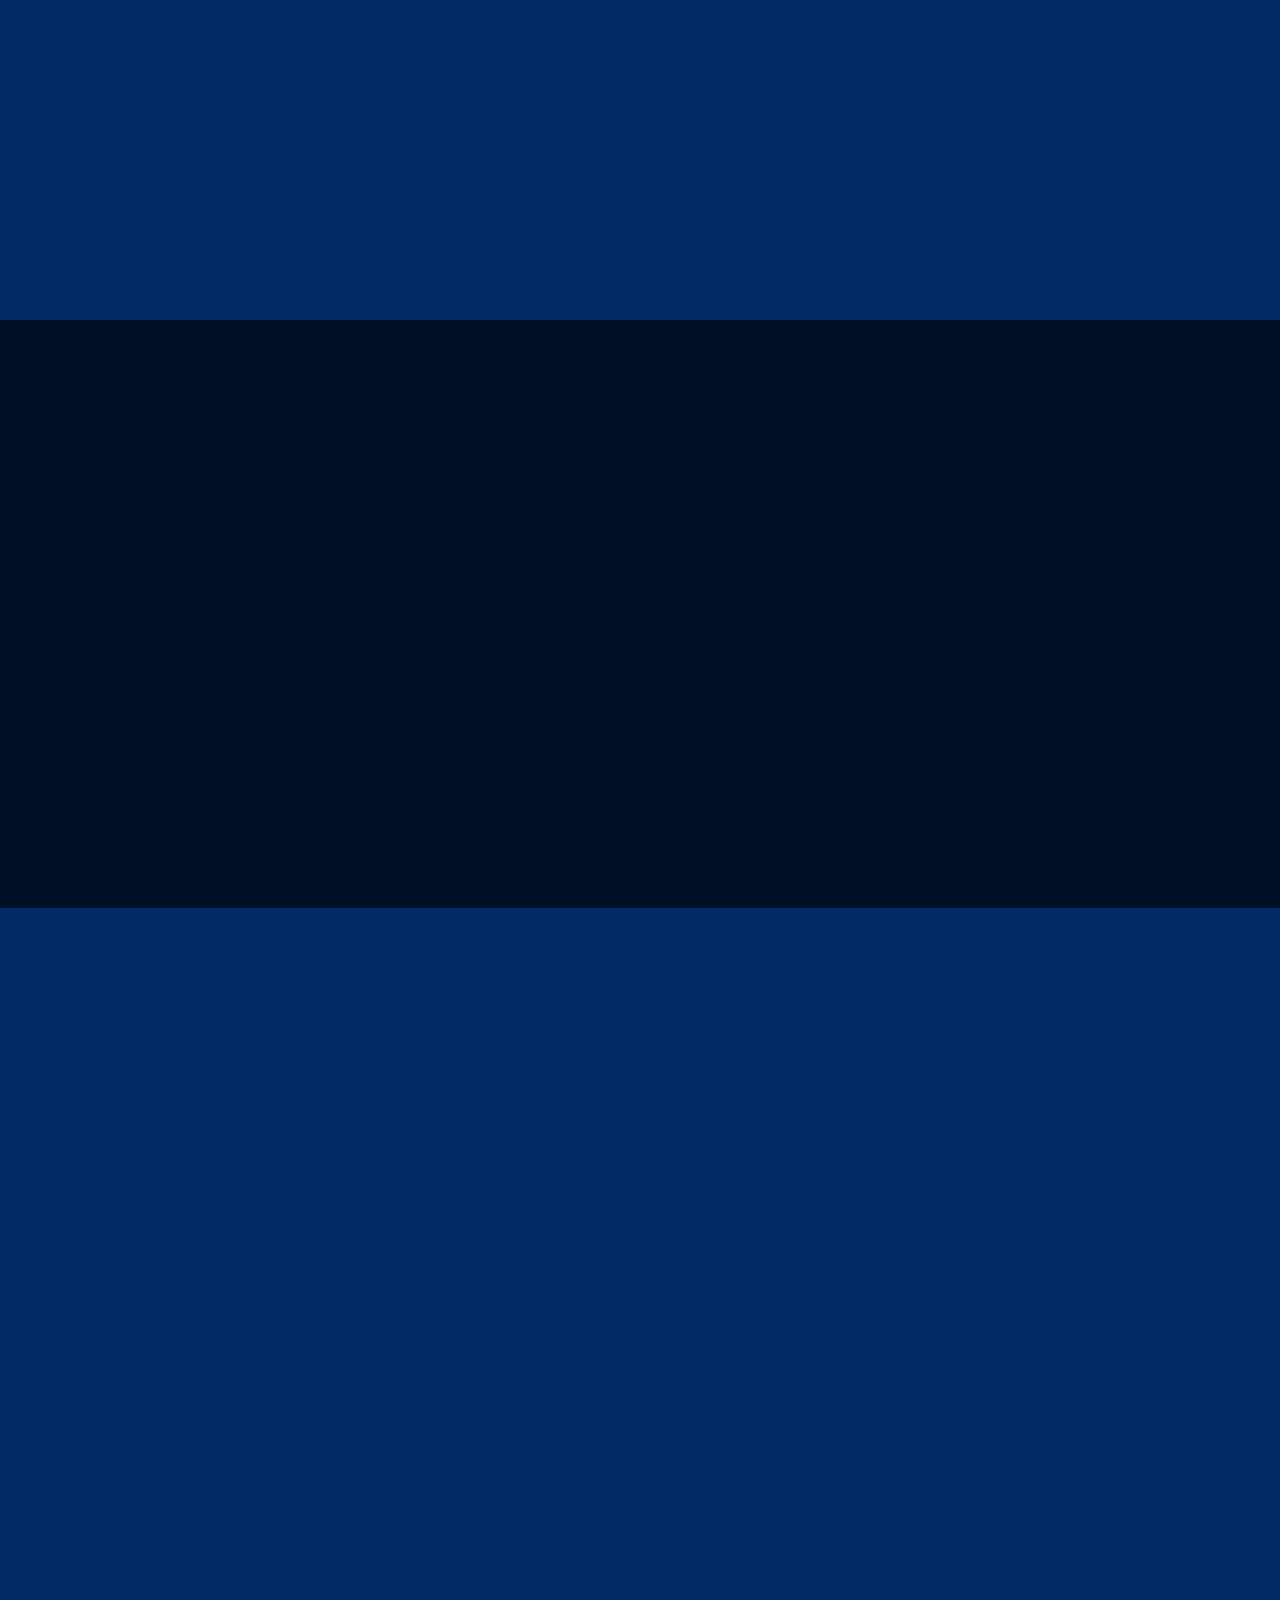
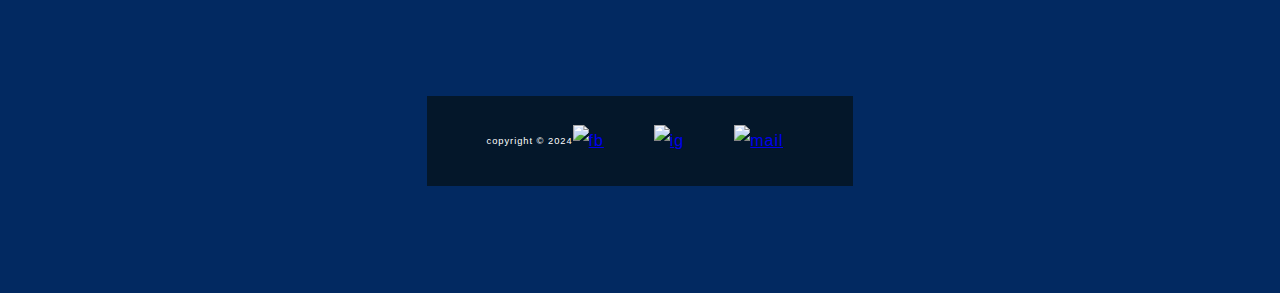
==== commit 80fe2128: "Update and rename index-copy copy.html to index.html" ====
--- a/index.html
+++ b/index.html
@@ -10,13 +10,13 @@
         眠貓咖啡屋
     </title>
     <link rel="stylesheet" href="../css/normalize.css">
-    <link rel="stylesheet" href="../css/home.css">
+    <link rel="stylesheet" href="../css/home-copy copy.css">
     <script type="text/javascript" src="https://code.jquery.com/jquery-3.7.1.min.js"></script>
     <link rel="stylesheet" type="text/css" href="//cdn.jsdelivr.net/npm/slick-carousel@1.8.1/slick/slick.css"/>
     <script type="text/javascript" src="//cdn.jsdelivr.net/npm/slick-carousel@1.8.1/slick/slick.min.js"></script>
     <!-- <script src="https://cdn.jsdelivr.net/npm/gsap"></script>
     <script src="https://cdn.jsdelivr.net/npm/gsap@3.12.5/dist/ScrollTrigger.min.js"></script> -->
-    <script src="../js/home.js"></script>
+    <script src="../js/home-copy copy.js"></script>
 
     
     <!-- <style>
--- a/css/home-copy copy.css
+++ b/css/home-copy copy.css
@@ -0,0 +1,1393 @@
+@import url(https://fonts.googleapis.com/earlyaccess/cwtexfangsong.css);
+@import url('https://fonts.googleapis.com/css2?family=Noto+Sans:ital,wght@0,100..900;1,100..900&family=Noto+Serif+JP:wght@500&display=swap');
+/* @import url(https://cdnjs.cloudflare.com/ajax/libs/slick-carousel/1.8.1/slick.css);
+@import url(https://cdnjs.cloudflare.com/ajax/libs/slick-carousel/1.8.1/slick-theme.css); */
+
+
+/* @media screen and (min-width: 767px) {
+	.container--fluid {
+		display: none;
+	}
+} */
+.ham {
+  width: 40px;
+  height: 40px;
+  border-radius: 5px;
+  /* background: rgba(0,0,0,.3); */
+  display: block;
+  position: relative;
+}
+@media screen and (min-width: 767px) {
+	.ham {
+		display: none;
+	}
+}
+.ham-origin {
+  position: absolute;
+  top: 50%;
+  left: 50%;
+}
+
+.ham-bar {
+  height: 2px;
+  width: 26px;
+  position: absolute;
+  background: black;
+  margin: -1px 0 0 -13px;
+  transition: all .5s;
+}
+
+.ham-bar--top {
+  transform: translateY(-6px);
+}
+
+.ham-bar--bottom {
+  transform: translateY(6px);
+}
+
+#nav-toggle {
+  display: none;
+}
+
+#nav-toggle:checked ~ .ham .ham-bar--middle {
+  opacity: 0;
+}
+
+#nav-toggle:checked ~ .ham .ham-bar--top {
+  transform: rotate(-45deg);
+}
+
+#nav-toggle:checked ~ .ham .ham-bar--bottom {
+  transform: rotate(45deg);
+}
+
+/* Nav Style */
+
+.menu {
+  z-index: 1;
+  border-top-left-radius: 12rem;
+  position: fixed;
+  right: 0;
+  /* top切齊nav圓弧起點 */
+  top: calc(var(--navbar-height) - 0.5px);
+  bottom: 0;
+  padding: 30px;
+  background: rgba(0, 0, 0, 0.5);
+  /* 用 translate 把選單藏到畫面右邊去 */
+  transform: translateX(100%);
+  transition: transform .5s;
+}
+@media screen and (min-width: 767px) {
+	.menu {
+		display: none;
+	}
+}
+#nav-toggle:checked ~ .menu {
+  transform: none;
+}
+
+.menu-list {
+  list-style: none;
+  margin: 0;
+  margin-top: 50px;
+  padding: 0;
+}
+
+.menu-item + .menu-item {
+  margin-top: 20px;
+}
+
+.menu-link {
+  text-decoration: none;
+  color: white;
+}
+.menu-item{
+  display: block;
+  border-radius: 0.5rem;
+}
+.menu-item:hover {
+  background-color: rgb(110, 231, 255,0.3);
+}
+.hambar-icons{
+  margin-top: 30px;
+}
+.hambar-icons a{
+  /* 修icon連結的小bug */
+  color: transparent;
+}
+
+
+.aos {
+  opacity: 0;
+  /* transform: translateY(1em); */
+  transition: opacity 1s;
+}
+
+.aos.ed {
+  opacity: 1;
+  /* transform: translateY(0em); */
+}
+/* 
+*page name 眠貓咖啡屋 首頁
+*copyright 2024
+*author 余盈蓁 陳星璇
+*licensed
+*/
+html, body {
+    width: 100vw;
+    height: 100vh;
+    margin: 0;
+    scroll-behavior: smooth;
+  }
+html {
+    font-size: 62.5%;
+  }
+  
+body{
+  margin:0;
+  font-size: 1.6rem;
+  line-height: 3.2rem;
+  letter-spacing: 0.06em;
+  font-weight: 500;
+  font-family: '微軟正黑體',arial;/* 新增字體設定 前面微軟正黑體為主要字體，後面為替補字體 */
+  overflow-x: hidden;
+}
+/* 字體設定 */
+h1,h2{
+  /* font-family: "cwTeXFangSong", serif; */
+  font-family: 'Noto Serif JP';
+  margin:0;
+  /* font-size:calc( 100vw * 80 / 1920 ); */
+}
+h4,h5,h6 {
+  font-family: "微軟正黑體", serif;
+  font-weight: normal; /* 取消粗體 */
+  margin:0;
+  /* font-size:calc( 40vw * 80 / 1920 ); */
+}
+h1 {
+font-size:calc( 100vw * 56 / 1920 );
+/* font-size: 56px; */
+}
+h2 {
+font-size:calc( 100vw * 44 / 1920 );
+}
+h3{
+font-family: 'Noto Serif JP';
+font-weight: normal;
+margin:0;
+font-size:calc( 100vw * 36 / 1920 );
+}
+h4 {
+font-size:calc( 100vw * 24 / 1920 );
+}
+
+h5 {
+font-size:calc( 100vw * 20 / 1920 );
+}
+
+h6 {
+font-size:calc( 100vw * 18 / 1920 );
+}
+p{
+font-size: calc( 100vw * 14 / 1920 	);
+}
+
+/* 變數管理 */
+:root {
+  /* 定義變數 */
+  --navbar-height: 72px;
+  --w-navbar: 80px;
+  
+  --sunmoon-size:90px;
+  --sunmoon-height: 21%;
+  --first-logo-height: 62%;
+  /* --first-logo-height: calc(65% - (10vw / 2)) ; */
+  
+
+  --footer-text-height: 20px;
+}
+
+
+/* ------------------------- *\ 
+    星星動畫
+\* ------------------------- */
+
+
+
+.scene {
+    position: relative;
+    width: 100vw;
+    height: 100vh;
+    /* border-radius: 15px; */
+    overflow: hidden;
+    background: linear-gradient(#1D2B49, #1A45A0, #91cdff, #fff);
+    background-size: 100% 300%;
+    box-shadow: 0px 0px 30px rgba(0, 0, 0, 0.3);
+    cursor: pointer;
+    z-index: 0;
+}
+@media screen and (max-width: 768px) {
+	.scene {
+		height: 140vh;
+	}
+}
+.allstars {
+    width: 100%;
+    height: 100%;
+    border-radius: 0;
+    position: absolute;
+    left: 0;
+    top: 0;
+}
+@-webkit-keyframes falling {
+  0%, 100% {
+   opacity: 0;
+  }
+  70% {
+ opacity: 1;
+  }
+  0% {
+    transform: translate(100px, 0px);
+  }
+  100% {
+    transform: translate(0px, 200px);
+  }
+}
+@keyframes falling {
+  0%, 100% {
+    opacity: 0;
+  }
+  70% {
+    opacity: 1;
+  }
+  0% {
+    transform: translate(100px, 0px);
+  }
+  100% {
+    transform: translate(0px, 200px);
+  }
+}
+  .allstars [class^=star] {
+    width: calc(0.25vw * 240 / 414);
+    height: calc(0.25vw * 240 / 414);
+    border-radius: 50%;
+    background-color: #fff;
+    -webkit-animation: falling 2s infinite;
+            animation: falling 2s infinite;
+  }
+  .allstars .star1 {
+    position: absolute;
+    left: 31%;
+    top: -1%;
+    -webkit-animation-delay: -0.1s;
+            animation-delay: -0.1s;
+  }
+  .allstars .star2 {
+    position: absolute;
+    left: 67%;
+    top: -27%;
+    -webkit-animation-delay: -0.2s;
+            animation-delay: -0.2s;
+  }
+  .allstars .star3 {
+    position: absolute;
+    left: 23%;
+    top: -9%;
+    -webkit-animation-delay: -0.3s;
+            animation-delay: -0.3s;
+  }
+  .allstars .star4 {
+    position: absolute;
+    left: 33%;
+    top: 10%;
+    -webkit-animation-delay: -0.4s;
+            animation-delay: -0.4s;
+  }
+  .allstars .star5 {
+    position: absolute;
+    left: 2%;
+    top: -13%;
+    -webkit-animation-delay: -0.5s;
+            animation-delay: -0.5s;
+  }
+  .allstars .star6 {
+    position: absolute;
+    left: 13%;
+    top: -21%;
+    -webkit-animation-delay: -0.6s;
+            animation-delay: -0.6s;
+  }
+  .allstars .star7 {
+    position: absolute;
+    left: 88%;
+    top: -15%;
+    -webkit-animation-delay: -0.7s;
+            animation-delay: -0.7s;
+  }
+  .allstars .star8 {
+    position: absolute;
+    left: 88%;
+    top: 35%;
+    -webkit-animation-delay: -0.8s;
+            animation-delay: -0.8s;
+  }
+  .allstars .star9 {
+    position: absolute;
+    left: 66%;
+    top: 2%;
+    -webkit-animation-delay: -0.9s;
+            animation-delay: -0.9s;
+  }
+  .allstars .star10 {
+    position: absolute;
+    left: 64%;
+    top: 42%;
+    -webkit-animation-delay: -1s;
+            animation-delay: -1s;
+  }
+  .allstars .star11 {
+    position: absolute;
+    left: 78%;
+    top: 26%;
+    -webkit-animation-delay: -1.1s;
+            animation-delay: -1.1s;
+  }
+  .allstars .star12 {
+    position: absolute;
+    left: 60%;
+    top: -2%;
+    -webkit-animation-delay: -1.2s;
+            animation-delay: -1.2s;
+  }
+  .allstars .star13 {
+    position: absolute;
+    left: 47%;
+    top: 7%;
+    -webkit-animation-delay: -1.3s;
+            animation-delay: -1.3s;
+  }
+  .allstars .star14 {
+    position: absolute;
+    left: 95%;
+    top: 30%;
+    -webkit-animation-delay: -1.4s;
+            animation-delay: -1.4s;
+  }
+  .allstars .star15 {
+    position: absolute;
+    left: 38%;
+    top: -23%;
+    -webkit-animation-delay: -1.5s;
+            animation-delay: -1.5s;
+  }
+  .allstars .star16 {
+    position: absolute;
+    left: 87%;
+    top: 43%;
+    -webkit-animation-delay: -1.6s;
+            animation-delay: -1.6s;
+  }
+  .allstars .star17 {
+    position: absolute;
+    left: 10%;
+    top: 47%;
+    -webkit-animation-delay: -1.7s;
+            animation-delay: -1.7s;
+  }
+  .allstars .star18 {
+    position: absolute;
+    left: 20%;
+    top: -19%;
+    -webkit-animation-delay: -1.8s;
+            animation-delay: -1.8s;
+  }
+  .allstars .star19 {
+    position: absolute;
+    left: 96%;
+    top: 20%;
+    -webkit-animation-delay: -1.9s;
+            animation-delay: -1.9s;
+  }
+  .allstars .star20 {
+    position: absolute;
+    left: 56%;
+    top: -26%;
+    -webkit-animation-delay: -2s;
+            animation-delay: -2s;
+  }
+  .allstars .star21 {
+    position: absolute;
+    left: 36%;
+    top: 21%;
+    -webkit-animation-delay: -2.1s;
+            animation-delay: -2.1s;
+  }
+  .allstars .star22 {
+    position: absolute;
+    left: 90%;
+    top: 5%;
+    -webkit-animation-delay: -2.2s;
+            animation-delay: -2.2s;
+  }
+  .allstars .star23 {
+    position: absolute;
+    left: 49%;
+    top: -2%;
+    -webkit-animation-delay: -2.3s;
+            animation-delay: -2.3s;
+  }
+  .allstars .star24 {
+    position: absolute;
+    left: 84%;
+    top: 20%;
+    -webkit-animation-delay: -2.4s;
+            animation-delay: -2.4s;
+  }
+  .allstars .star25 {
+    position: absolute;
+    left: 63%;
+    top: 12%;
+    -webkit-animation-delay: -2.5s;
+            animation-delay: -2.5s;
+  }
+  .allstars .star26 {
+    position: absolute;
+    left: 29%;
+    top: -7%;
+    -webkit-animation-delay: -2.6s;
+            animation-delay: -2.6s;
+  }
+  .allstars .star27 {
+    position: absolute;
+    left: 44%;
+    top: -5%;
+    -webkit-animation-delay: -2.7s;
+            animation-delay: -2.7s;
+  }
+  .allstars .star28 {
+    position: absolute;
+    left: 7%;
+    top: -12%;
+    -webkit-animation-delay: -2.8s;
+            animation-delay: -2.8s;
+  }
+  .allstars .star29 {
+    position: absolute;
+    left: 25%;
+    top: -9%;
+    -webkit-animation-delay: -2.9s;
+            animation-delay: -2.9s;
+  }
+  .allstars .star30 {
+    position: absolute;
+    left: 57%;
+    top: 4%;
+    -webkit-animation-delay: -3s;
+            animation-delay: -3s;
+  }
+  .allstars .star31 {
+    position: absolute;
+    left: 15%;
+    top: 20%;
+    -webkit-animation-delay: -3.1s;
+            animation-delay: -3.1s;
+  }
+  .remind {
+    opacity: 0.2;
+    margin-bottom: 10px;
+    letter-spacing: 1px;
+  }
+  
+  .sun, .moon {
+    /* 大小設定 */
+    width: var(--sunmoon-size);
+    height: var(--sunmoon-size);
+    border-radius: 50%;
+
+    /* 位置設定 */
+    position: absolute;
+    transform: translate(-50%, -50%); /* 精確居中 */
+    top: var(--sunmoon-height); /* 日月高度 */
+    left: 50%; /* 容器寬度的一半 */
+}
+
+.sun {
+    background-color: #ffdd38;
+    box-shadow: 0px 0px 20px rgba(255, 221, 56, 0.5);
+    top: 50%;
+    opacity: 0;/* 設置元素的透明度 */
+}
+
+.moon {
+    left: calc(50% + 6px);
+    -webkit-animation: moonAppear 5s both;
+            animation: moonAppear 5s both;
+}
+
+.dayimg,  .nightimg {
+    position: relative; /* 確保跟隨父容器定位 */
+    width: 100%;
+    height: auto;
+    transition: opacity 2s ease-in-out;
+}
+
+.dayimg {
+    opacity: 0;
+}
+
+
+  
+  @-webkit-keyframes moonAppear {
+    0% {
+      box-shadow: inset 0px 0px rgba(255, 255, 255, 0.9);
+    }
+    100% {
+      box-shadow: inset 10px -10px rgba(255, 255, 255, 0.9);
+    }
+  }
+  
+  @keyframes moonAppear {
+    0% {
+      box-shadow: inset 0px 0px rgba(255, 255, 255, 0.9);
+    }
+    100% {
+      box-shadow: inset 10px -10px rgba(255, 255, 255, 0.9);
+    }
+  }
+
+@keyframes logoChange{
+    0% { opacity: 0; }
+    100% { opacity: 1; }
+}
+
+
+  h1, h5, p, .moon, .sun, .scene, .allstars {
+    transition: 2s;
+  }
+  
+  input:checked + .scene {
+    background-position: 0 100%;
+  }
+  /* input:checked + .scene .nightimg {
+    display: none;
+  }
+  input:checked + .scene .dayimg {
+    display: block;
+  } */
+  input:checked + .scene .nightimg {
+    opacity: 0;
+    z-index: 1;
+}
+
+input:checked + .scene .dayimg {
+    opacity: 1;
+    z-index: 2;
+}
+
+  input:checked + .scene .allstars {
+    opacity: 0;
+  }
+  input:checked + .scene span {
+    color: #634a39;
+  }
+  input:checked + .scene .moon {
+    top: -100px;
+    opacity: 0;
+  }
+  input:checked + .scene .sun {
+    top: var(--sunmoon-height);
+    opacity: 1;
+  }
+  
+  input {
+    display: none;
+  }
+
+/* ------------------------- *\ 
+    首圖上圖樣與文字
+\* ------------------------- */
+
+.first-L-title {
+    /* 容器本身定位 */
+    /* 容器本身定位 */
+    align-items: center; /* 水平居中 */
+    justify-content: center; /* 垂直居中 */
+    gap: 2.8em; /* 控制 Logo 和標題間距 */
+
+    /* 內容物定位 */
+    display: flex;
+    flex-direction: column;
+    position: absolute;
+    transform: translate(-50%, -50%); /* 精確居中 */
+    top: var(--first-logo-height); /* 容器高度的一半 */
+    left: 50%; /* 容器寬度的一半 */
+    z-index: 999;
+
+    /* 字體設定 */
+    font-family: "cwTeXFangSong", serif;
+}
+/* @media screen and (max-width: 768px) {
+	.first-L-title {
+		
+	}
+} */
+/* 首圖Logo 圖片 */
+.container-logo{
+    
+    /* justify-content: center;  
+    align-items: center;     */
+    
+    position: relative; /* 父容器設置相對定位 */
+    display: flex;
+    justify-content: center; /* 水平置中 */
+    align-items: center; /* 垂直置中 */
+    width: 100%; /* 設置寬度 */
+    height: 300px; /* 設置高度 */
+}
+@media screen and (max-width: 768px) {
+	.container-logo {
+		display: none;
+	}
+}
+.container-logo img { 
+    position: absolute; /* 子圖片絕對定位 */
+    width: 320px;
+    height: auto;
+    vertical-align: top;
+}
+.small-container__logo img{
+  display: flex;
+  justify-content: center;
+  position: absolute;
+  width: 105px;
+  height: auto;
+  vertical-align: top;
+  left: 0%;
+}
+
+@media screen and (min-width: 768px) {
+	.small-container__logo {
+		display: none;
+	}
+}
+
+.container-headline {
+  display: flex;
+  justify-content: center;
+  font-family: 'Noto Serif JP';
+  gap: 1em; /* 調整標題字之間的距離 */
+}
+.common-headline__title {
+    /* font-size: 72px; */
+    font-size: calc(100vw * 72 / 1920);
+    color: white;/* 顏色 */
+    font-weight: 400;
+    letter-spacing: 0.1em;
+}
+/* RWD-start */
+@media screen and (max-width: 768px) {
+	.common-headline__title {
+		display: none;
+	}
+}
+.small-headline__title {
+    color: white;
+    font-weight: 400;
+    box-sizing: border-box;
+    margin: 0%;
+    width: 44px;
+    
+    /*  */
+}
+@media screen and (min-width: 768px) {
+	.small-headline__title {
+		display: none;
+	}
+}
+/* RWD-end */
+.s-text{
+    /* font-size: 24px; */
+    font-size: calc(100vw * 24 / 1920);
+    color: rgb(176, 176, 176);
+}
+
+.cafe-house{
+    z-index: 99;
+    position: absolute; /* 讓圖片可以進行絕對定位 */
+    bottom: 0; /* 貼於容器底部 */
+    left: 49%; /* 水平置中 */
+    transform: translateX(-50%); /* 修正水平置中偏移 */
+    width: auto; /* 確保寬高比例不變 */
+    height: 50%; /* 根據容器高度調整圖片大小 */
+    object-fit: cover; /* 確保圖片填滿容器，並裁剪超出部分 */
+}
+.mv__scroll {
+    position: absolute;
+    right: calc(100vw * 40 / 1920);
+    bottom: 0;
+    display: -webkit-box;
+    display: -ms-flexbox;
+    display: flex;
+    -webkit-box-align: center;
+    -ms-flex-align: center;
+    align-items: center;
+    -webkit-box-orient: vertical;
+    -webkit-box-direction: normal;
+    -ms-flex-direction: column;
+    flex-direction: column;
+}
+
+
+/* 文字縮放動畫 */
+.common-headline__title:nth-child(1) {
+  -webkit-transition: 0.4s cubic-bezier(0.215, 0.61, 0.355, 1) calc(1 * 0.06s);
+  transition: 0.4s cubic-bezier(0.215, 0.61, 0.355, 1) calc(1 * 0.06s);
+}
+.common-headline__title:nth-child(2) {
+  -webkit-transition: 0.4s cubic-bezier(0.215, 0.61, 0.355, 1) calc(2 * 0.06s);
+  transition: 0.4s cubic-bezier(0.215, 0.61, 0.355, 1) calc(2 * 0.06s);
+}
+.common-headline__title:nth-child(3) {
+  -webkit-transition: 0.4s cubic-bezier(0.215, 0.61, 0.355, 1) calc(3 * 0.06s);
+  transition: 0.4s cubic-bezier(0.215, 0.61, 0.355, 1) calc(3 * 0.06s);
+}
+.common-headline__title:nth-child(4) {
+  -webkit-transition: 0.4s cubic-bezier(0.215, 0.61, 0.355, 1) calc(4 * 0.06s);
+  transition: 0.4s cubic-bezier(0.215, 0.61, 0.355, 1) calc(4 * 0.06s);
+}
+.common-headline__title:nth-child(5) {
+  -webkit-transition: 0.4s cubic-bezier(0.215, 0.61, 0.355, 1) calc(5 * 0.06s);
+  transition: 0.4s cubic-bezier(0.215, 0.61, 0.355, 1) calc(5 * 0.06s);
+}
+.common-headline__title:nth-child(6) {
+  -webkit-transition: 0.4s cubic-bezier(0.215, 0.61, 0.355, 1) calc(6 * 0.06s);
+  transition: 0.4s cubic-bezier(0.215, 0.61, 0.355, 1) calc(6 * 0.06s);
+}
+.common-headline__title:nth-child(7) {
+  -webkit-transition: 0.4s cubic-bezier(0.215, 0.61, 0.355, 1) calc(7 * 0.06s);
+  transition: 0.4s cubic-bezier(0.215, 0.61, 0.355, 1) calc(7 * 0.06s);
+}
+.common-headline__title:nth-child(8) {
+  -webkit-transition: 0.4s cubic-bezier(0.215, 0.61, 0.355, 1) calc(8 * 0.06s);
+  transition: 0.4s cubic-bezier(0.215, 0.61, 0.355, 1) calc(8 * 0.06s);
+}
+.common-headline__title:nth-child(9) {
+  -webkit-transition: 0.4s cubic-bezier(0.215, 0.61, 0.355, 1) calc(9 * 0.06s);
+  transition: 0.4s cubic-bezier(0.215, 0.61, 0.355, 1) calc(9 * 0.06s);
+}
+.common-headline__title:nth-child(10) {
+  -webkit-transition: 0.4s cubic-bezier(0.215, 0.61, 0.355, 1) calc(10 * 0.06s);
+  transition: 0.4s cubic-bezier(0.215, 0.61, 0.355, 1) calc(10 * 0.06s);
+}
+.common-headline__title:nth-child(11) {
+  -webkit-transition: 0.4s cubic-bezier(0.215, 0.61, 0.355, 1) calc(11 * 0.06s);
+  transition: 0.4s cubic-bezier(0.215, 0.61, 0.355, 1) calc(11 * 0.06s);
+}
+/* ------------------------- *\ 
+    Layout
+\* ------------------------- */
+
+.mask-dark{
+    /* 注意權重，以及遮罩寫的位置 */
+    position: absolute;
+    background-color: rgba(0,0,0,0.6);
+    top: 0;
+    left: 0;
+    width: 100%;
+    height: 100%;
+}
+
+
+/* ------------------------- *\ 
+    button 按鈕設定
+\* ------------------------- */
+
+/* 主要按鈕 深色底用 */
+.btn{
+    display: inline-block;
+    vertical-align: top;
+    /* 文字設定 */
+    text-decoration:none;
+    color: white;
+    font-size: 34px;
+    /* 空間設定 */
+    line-height: 24px;
+    padding: 4px 16px;
+    border-radius: 100px;
+    /* 其他設定 */
+    transition: all 0.3s;
+}
+.btn.btn-primary{
+    border: 3px solid #FBFBFB;
+    color: white;
+}
+.btn.btn-primary:hover{
+    border-radius: 100px;
+    font-size: 34px;
+    background-color: #FBFBFB;
+    border: 2px solid #FBFBFB;
+    color: #022961;
+}
+.btn.btn-primary:active {
+    background-color: #b5b6bc; /* 被按下時改變背景顏色 */
+    border: 2px solid #FBFBFB;
+    transform: translateY(2px); /* 向下移動 */
+}
+/* 訂位區按鈕大小 設定 */
+.btn.btn-lg{
+    padding: 40px 100px;
+}
+
+
+/* 主要按鈕 淺色more底用 */
+.btn-setting-more{
+    /*  */
+    display: flex;
+    justify-self: end;
+    /* display: inline-block; */   
+    vertical-align: top;
+    /* 文字設定 */
+    text-decoration:none;
+    color: #443226;
+    font-size: 24px;
+    /* 空間設定 */
+    line-height: 24px;
+    padding: 4px 16px;
+    border-radius: 18px;
+    /* 其他設定 */
+    transition: all 0.3s;
+    box-shadow: 0 4px 8px rgba(0, 0, 0, 0.2); /* 設置陰影 */
+    
+}
+.btn-setting-more.btn-more{
+    background-color: #F2E7C9;
+}
+.btn-setting-more.btn-more:hover{
+    background-color: #F3E896;
+}
+.btn-setting-more.btn-more:active{
+    background-color: #CABB93; /* 被按下時改變背景顏色 */
+    color: white;
+    transform: translateY(2px); /* 向下移動 */
+}
+/* more按鈕大小 設定 */
+.btn-setting-more.btn-moresize{
+    padding: 24px 55px;
+}
+
+/* ------------------------- *\ 
+    navbar 導覽列
+\* ------------------------- */
+
+/* navbar下面的小弧形 */
+.navbar::before {
+    width: 65px;
+    height: 280px;
+    position: absolute;
+    top: calc(var(--navbar-height) - 0.5px);
+    transform-origin: left top;
+    transform: scaleY(-1) rotate(-90deg);
+
+    display: block;
+    background-image: url(../images/gnav_bg.svg);
+    background-position: left top;
+    background-repeat: no-repeat;
+    background-size: 100%;
+    content: "";
+    z-index: 1;
+}
+
+.navbar{/* 導覽列大框架 */
+    height: var(--navbar-height);/* 高度 */
+    background-color:rgba(250,247,237,1);/* 將hex色彩轉成rgba，最後一個數值為透明度 */
+    display: flex;
+    position: fixed;
+    z-index: 99;
+    width: 100%;
+    left: 0;
+    top: 0;
+    justify-content: space-between;/* logo 導覽按鈕左右分開 */
+    align-items: center;/* 居中對齊 */
+    box-shadow: 0px 0px 20px rgba(0, 0, 0, 0.3);/* 陰影 */
+}
+/* @media screen and (max-width: 768px) {
+	.navbar {
+		height:
+	}
+}     */
+
+/* 左側logo與title處 */
+.logo {
+    z-index: 8;
+    margin-top: 20px;
+    margin-left: 30px;
+    transition: 0.4s cubic-bezier(0.215, 0.61, 0.355, 1);
+}
+
+.logontitle{/* logo & title */
+    display: flex;
+    align-items: center;
+}
+/* logo圖 */
+.logo img{
+    width: var(--w-navbar);
+    height: auto;
+    padding-top: 50px;
+}
+.header-title{
+    margin:0;
+    margin-left: 10px;
+    color: #443226;
+    font-family: "cwTeXFangSong", serif;
+    font-size: calc( 35vw * 100 / 1920 	);
+    font-weight: 400;
+}
+
+/* 右邊的導覽按鈕區 */
+
+.nav{/* 右邊的導覽按鈕框架 */
+    display: block;
+    line-height: 24px;
+    padding: 20px 16px;
+    transition: color 0.3;
+    align-items: center;
+
+    padding-right: 30px;
+} 
+@media screen and (max-width: 768px) {
+	.nav {
+		display: none;
+	}
+}
+.nav-item{ /* 每個導覽按鈕的設定 */
+    /* 字設定 */
+    font-family: "cwTeXFangSong", serif;
+    font-size: calc( 100vw * 24 / 1920 	);;
+    /* 空間設定 */
+    align-items: center;
+    display: inline; /*對物件本身 */
+    margin-right: 30px;
+    
+} 
+.nav-text{
+    color: #443226;
+    padding: 20px 16px;
+    text-decoration: none;
+}
+.nav-text:hover{
+    color:#6ee7ff;
+}
+.nav-text:active{
+    color:#438e9d;
+    transform: translateY(2px);
+}
+
+
+
+/* ------------------------- *\ 
+    body 主內容
+\* ------------------------- */
+
+     /* ------------------------- *\ 
+          about 
+     \* ------------------------- */
+     .about-specials{
+        /* 背景設定 */
+        background-image: url("../images/milkyway_about_specials.jpg");
+        
+        background-position: center;
+        background-size: cover;
+        background-repeat: no-repeat;
+        background-color: #022961;
+        min-height: 100vh;
+
+        /* 字體設定 */
+        line-height: 3.2rem;
+
+        /* 空間設定 */
+        padding-bottom: 120px;
+    }
+    .about{
+      color:#ffffff;
+      display: flex;
+      flex-direction: column;
+      align-items: center;
+      padding-top: calc(100vw* 160 / 1920);
+    }
+    .about-img{
+      overflow: hidden;
+      margin-top: 30px;
+      border-radius: 18px;
+      margin-bottom: calc(-100vw * 20 / 100); /*  for 漂浮框-1 */
+    }
+    @media screen and (max-width:768px){
+      .about-img{
+        width:80%;
+        height:auto;
+        margin-bottom: 0%;
+    }
+    }
+    /* 重疊漂浮框-1 */
+
+.float-block-1{
+  position: relative;
+  left:20%;    
+  box-sizing: border-box;
+  width:33%;
+  height: auto;
+  padding: 45px;
+  background-color: #ffffff;
+  color: #494646;
+  border-radius: 8px;
+}
+@media screen and (max-width:768px){
+  .float-block-1{
+    display: none;
+}
+}
+.float-block-1 h3{
+  margin-top: 0%;
+}
+.float-block-1 h6{
+  margin-bottom: 0%;
+}
+    /* ------------------------- *\ 
+          內容title設定 
+     \* ------------------------- */
+.title-template{
+  display: flex;
+  flex-direction: column;
+  align-items: center;
+  margin: 0;
+  gap: calc(100vw * 20 / 1920);
+}
+.container-headline-content{
+  display: flex;
+  justify-content: center;
+  font-family: 'Noto Serif JP';
+  gap: 1em; /* 調整標題字之間的距離 */
+}
+.common-headline-content__title{
+  /* 標題字大小 */
+  font-size: calc(100vw * 40 / 1920);
+  color: white;/* 顏色 */
+  font-weight: 400;
+}
+.title-s{
+  color: #F2E7C9;
+  font-family: 'Noto Serif JP';
+  letter-spacing: 0.31em;
+  font-size: calc(100vw * 24 / 1920);
+}/* 文字縮放動畫 */
+.common-headline-content__title:nth-child(1) {
+  -webkit-transition: 0.4s cubic-bezier(0.215, 0.61, 0.355, 1) calc(1 * 0.06s);
+  transition: 0.4s cubic-bezier(0.215, 0.61, 0.355, 1) calc(1 * 0.06s);
+}
+.common-headline-content__title:nth-child(2) {
+  -webkit-transition: 0.4s cubic-bezier(0.215, 0.61, 0.355, 1) calc(2 * 0.06s);
+  transition: 0.4s cubic-bezier(0.215, 0.61, 0.355, 1) calc(2 * 0.06s);
+}
+.common-headline-content__title:nth-child(3) {
+  -webkit-transition: 0.4s cubic-bezier(0.215, 0.61, 0.355, 1) calc(3 * 0.06s);
+  transition: 0.4s cubic-bezier(0.215, 0.61, 0.355, 1) calc(3 * 0.06s);
+}
+.common-headline-content__title:nth-child(4) {
+  -webkit-transition: 0.4s cubic-bezier(0.215, 0.61, 0.355, 1) calc(4 * 0.06s);
+  transition: 0.4s cubic-bezier(0.215, 0.61, 0.355, 1) calc(4 * 0.06s);
+}
+.common-headline-content__title:nth-child(5) {
+  -webkit-transition: 0.4s cubic-bezier(0.215, 0.61, 0.355, 1) calc(5 * 0.06s);
+  transition: 0.4s cubic-bezier(0.215, 0.61, 0.355, 1) calc(5 * 0.06s);
+}
+.common-headline-content__title:nth-child(6) {
+  -webkit-transition: 0.4s cubic-bezier(0.215, 0.61, 0.355, 1) calc(6 * 0.06s);
+  transition: 0.4s cubic-bezier(0.215, 0.61, 0.355, 1) calc(6 * 0.06s);
+}
+.common-headline-content__title:nth-child(7) {
+  -webkit-transition: 0.4s cubic-bezier(0.215, 0.61, 0.355, 1) calc(7 * 0.06s);
+  transition: 0.4s cubic-bezier(0.215, 0.61, 0.355, 1) calc(7 * 0.06s);
+}
+.common-headline-content__title:nth-child(8) {
+  -webkit-transition: 0.4s cubic-bezier(0.215, 0.61, 0.355, 1) calc(8 * 0.06s);
+  transition: 0.4s cubic-bezier(0.215, 0.61, 0.355, 1) calc(8 * 0.06s);
+}
+.common-headline-content__title:nth-child(9) {
+  -webkit-transition: 0.4s cubic-bezier(0.215, 0.61, 0.355, 1) calc(9 * 0.06s);
+  transition: 0.4s cubic-bezier(0.215, 0.61, 0.355, 1) calc(9 * 0.06s);
+}
+.common-headline-content__title:nth-child(10) {
+  -webkit-transition: 0.4s cubic-bezier(0.215, 0.61, 0.355, 1) calc(10 * 0.06s);
+  transition: 0.4s cubic-bezier(0.215, 0.61, 0.355, 1) calc(10 * 0.06s);
+}
+.common-headline-content__title:nth-child(11) {
+  -webkit-transition: 0.4s cubic-bezier(0.215, 0.61, 0.355, 1) calc(11 * 0.06s);
+  transition: 0.4s cubic-bezier(0.215, 0.61, 0.355, 1) calc(11 * 0.06s);
+}
+
+/* ------------------------- *\ 
+        stars & lines 
+\* ------------------------- */
+.stars_lines::before{
+  width: 0;
+  height: calc(100vw* 14 / 1920);
+  display: block;
+  border-top: 2px solid white;
+  border-bottom: 2px solid white;
+  content: "";
+  animation: draw-line 2s ease-out forwards;
+}
+.stars_lines::after{
+  width: 0;
+  height: calc(100vw* 14 / 1920);
+  display: block;
+  border-top: 2px solid white;
+  border-bottom: 2px solid white;
+  content: "";
+  animation: draw-line 2s ease-out forwards;
+}
+.stars_lines {
+  color: white;
+  display: flex;
+  align-items: center; /* 垂直居中 */
+  justify-content: center; /* 水平居中 */
+  position: relative;
+  width: 100%;
+  padding: 10px 20px;
+}
+/* 圖片樣式 */
+.center-image {
+  height: auto; /* 保持圖片原始比例 */
+  max-height: calc(100vw* 30 / 1920); /* 限制圖片高度不超過容器 */
+  margin: 0 10px; /* 線條和圖片之間的間距 */
+  display: block;
+}
+@keyframes draw-line {
+  from {
+      width: 0; /* 從中心開始 */
+  }
+  to {
+    /* stars_line 長度 */
+      width: calc(100vw* 180 / 1920);
+  }
+}
+    
+        /* ------------------------- *\ 
+            specials
+        \* ------------------------- */
+        .specials{
+          padding-top: calc(100vw* 160 / 1920);
+          color:#ffffff;
+          display: flex;
+          flex-direction: column;
+          align-items: center;
+          margin: 0;
+          gap: calc(100vw * 20 / 1920);
+          background: transparent;
+      }
+      .specials-title{
+          margin-top:216px;
+      }
+        /* ------------------------- *\ 
+            ad
+        \* ------------------------- */
+.carousel{
+  width: 900px;
+  overflow: hidden;
+  border-radius: 2rem;
+}
+/* 重疊漂浮框-2 
+.float-block-2{
+  position: relative;
+  right:22%;    
+  box-sizing: border-box;
+  width:33%;
+  height: auto;
+  padding:40px;
+  background-color: #ffffff;
+  color: #494646;
+  border-radius: 8px;
+}
+.float-block-2 h4{
+  margin-top: 30px;
+}
+@media screen and (max-width: 768px) {
+.float-block-2 {
+      display: none;
+}   
+}
+.float-block-2 div h4{
+  margin-bottom: 20px;
+
+}*/
+
+
+/* ------------------------- *\ 
+    reservation 訂位連結區
+\* ------------------------- */
+.reservation {
+  color: #ffffff;
+  min-height: (100vw* 600 / 1920);
+  background-image: url("../images/new_home_reservation.png");
+  background-attachment: fixed;
+  background-position: center;
+  /* background-size: 100%; */
+  background-size: cover;
+  background-repeat: no-repeat;
+
+  background-color: #022961;
+  display: flex;
+  flex-direction: column;
+  align-items: center;
+  position: relative; /* 讓遮罩層和文字層的定位生效 */
+
+  padding-top: calc(100vw* 160 / 1920);
+  padding-bottom: calc(100vw* 160 / 1920);
+  gap: 3.2em;
+}
+.reservation > *:not(.mask-dark) {
+  position: relative;
+  z-index: 2; /* 讓文字和按鈕位於遮罩層上方 */
+}
+
+.reservation-title{
+  margin-top:123px;
+}
+
+
+/* ------------------------- *\ 
+    map 地圖與資訊區
+\* ------------------------- */
+.map{
+  color:#ffffff;
+  background-color: #022961;
+  display: flex;
+  flex-direction: column;
+  align-items: center;
+  padding-top: calc(100vw* 160 / 1920);
+  padding-bottom: calc(100vw* 160 / 1920);
+}
+.contactngoogle{
+  display: flex;
+  justify-content: space-between;
+  align-items: center;
+  margin-top:50px;
+}
+@media screen and (max-width: 768px){
+.contactngoogle{
+  display: block;
+  
+}}
+.contact-text{
+  margin-right: 200px;
+  line-height: 4rem;
+}
+.contact-text h4{
+font-family: 'Noto Serif JP';
+}
+
+@media screen and (max-width: 768px){
+.contact-text{
+  display: flex;
+  flex-direction: column;
+  margin: 0%;
+  width: 80%;
+  justify-self: center;
+  padding-bottom: 40px;
+  gap: 1em;
+}}
+@media screen and (max-width: 768px){
+.contact-text hr{
+  box-sizing: border-box;
+  margin: 0%;
+}}
+
+@media screen and (max-width: 768px){
+.star_white{
+  width: 80%;
+  height: auto;
+}}
+
+.googlemap{
+border-radius: 8px;
+}
+
+/* ------------------------- *\ 
+    footer 頁尾 未合併
+\* ------------------------- */
+
+
+footer{
+    background-color: #04172A;
+    color: #ffffff;
+    display: flex;
+    justify-content: space-between;
+    align-items: center;/* 居中對齊 */
+    padding:20px 20px 20px 60px;
+    /* width:100%;
+    height:auto; */
+}
+
+@media screen and (max-width: 768px) {
+	footer {
+        flex-direction: column;
+        padding: 0%;
+	}
+}
+@media screen and (max-width: 768px) {
+	footer p{
+        justify-content: center;
+        font-family: serif;
+	}
+}
+.footer-small {
+  font-weight: 400;
+}
+@media screen and (min-width: 768px) {
+	.footer-small {
+		display: none;
+	}
+}
+.footer-small-ul{
+    list-style: none;
+    display: block;
+    padding: 0%;
+}
+@media screen and (min-width: 768px) {
+	.footer-small-ul {
+		display: none;
+	}
+}
+.footer-small-item{
+    display: flex;
+    justify-content: center;
+    
+}
+.small-nav-text{
+  color: #fff;
+  padding: 20px 16px;
+  text-decoration: none;
+  font-family: serif;
+}
+
+
+.icons{
+    display: flex;
+    justify-content: space-between;
+    align-items: center;
+}
+@media screen and (max-width: 768px) {
+	.icons {
+		margin-bottom: 30px;
+	}
+}
+.icon-item{
+    align-items: center;
+    display: inline; /*對物件本身 */
+    margin-right: 50px;
+}
+@media screen and (max-width: 768px) {
+	.icon-item.mail {
+		margin: 0%;
+	}
+}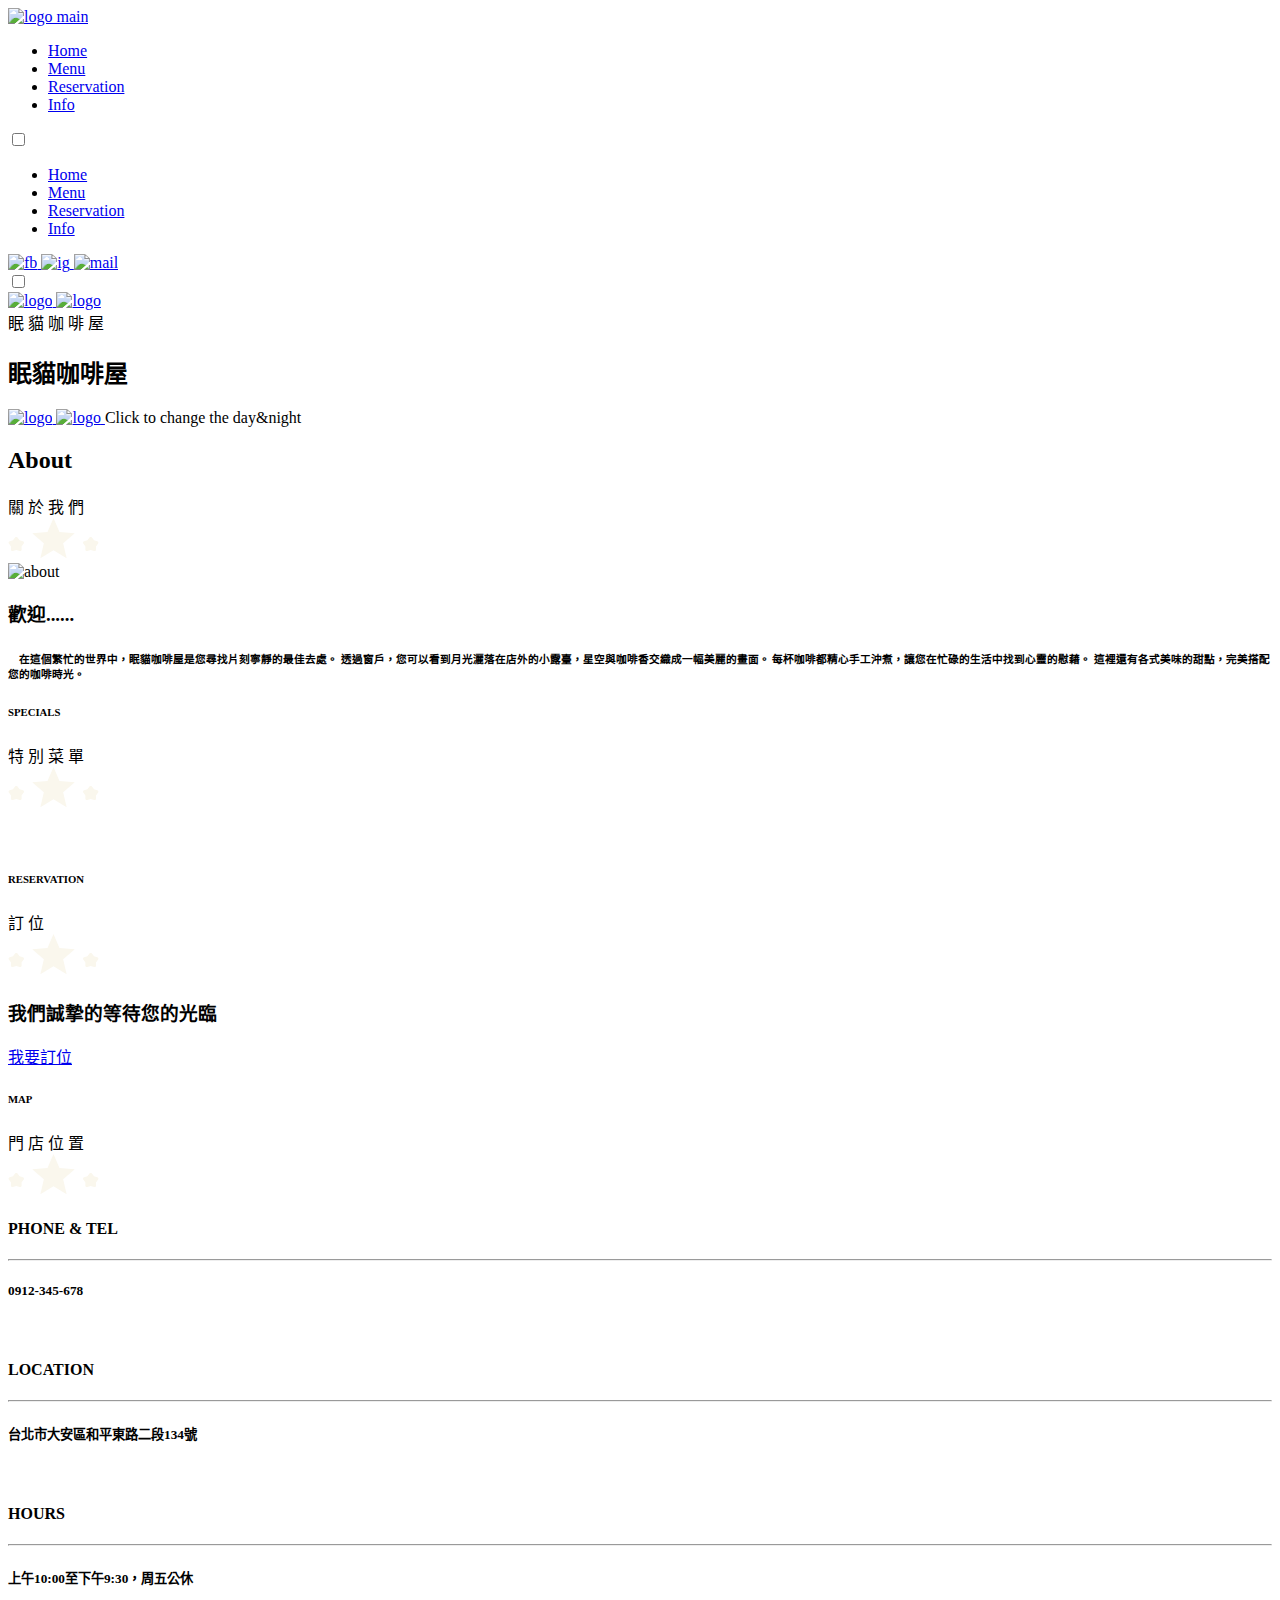
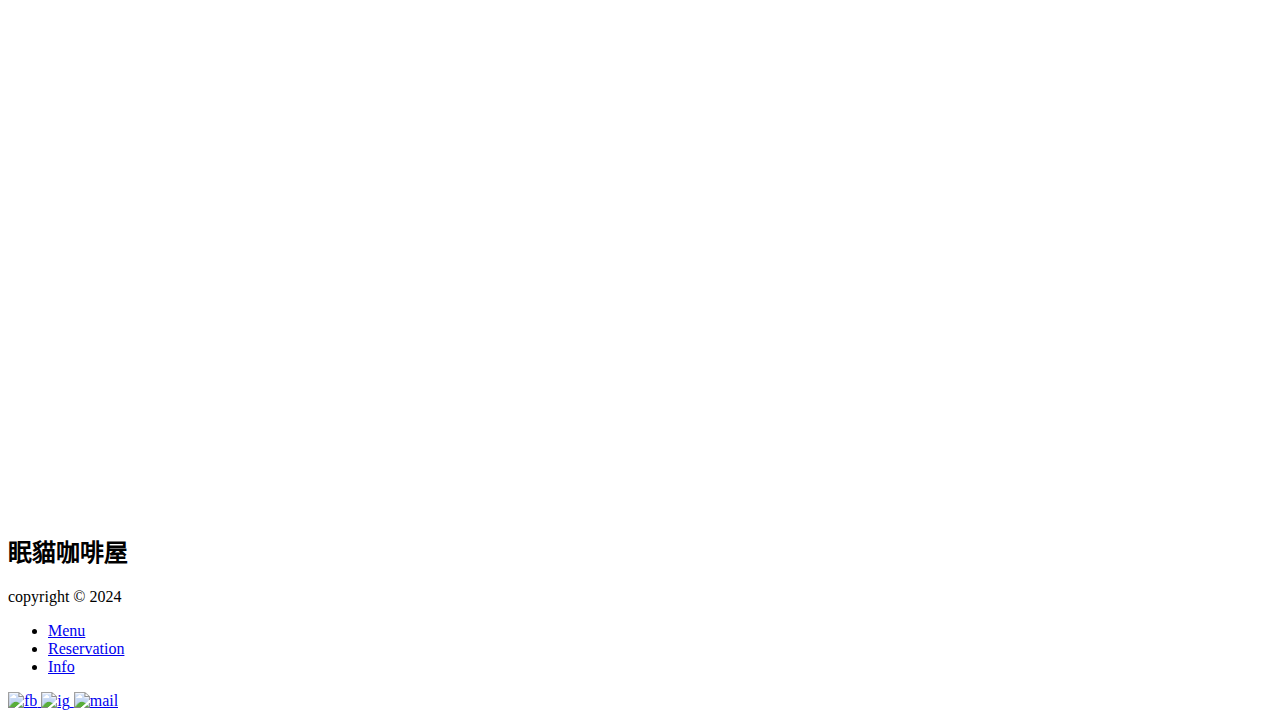
==== commit 687f592e: "Update index.html" ====
--- a/index.html
+++ b/index.html
@@ -10,7 +10,7 @@
         眠貓咖啡屋
     </title>
     <link rel="stylesheet" href="../css/normalize.css">
-    <link rel="stylesheet" href="../css/home-copy copy.css">
+    <link rel="stylesheet" href="../css/home.css">
     <script type="text/javascript" src="https://code.jquery.com/jquery-3.7.1.min.js"></script>
     <link rel="stylesheet" type="text/css" href="//cdn.jsdelivr.net/npm/slick-carousel@1.8.1/slick/slick.css"/>
     <script type="text/javascript" src="//cdn.jsdelivr.net/npm/slick-carousel@1.8.1/slick/slick.min.js"></script>
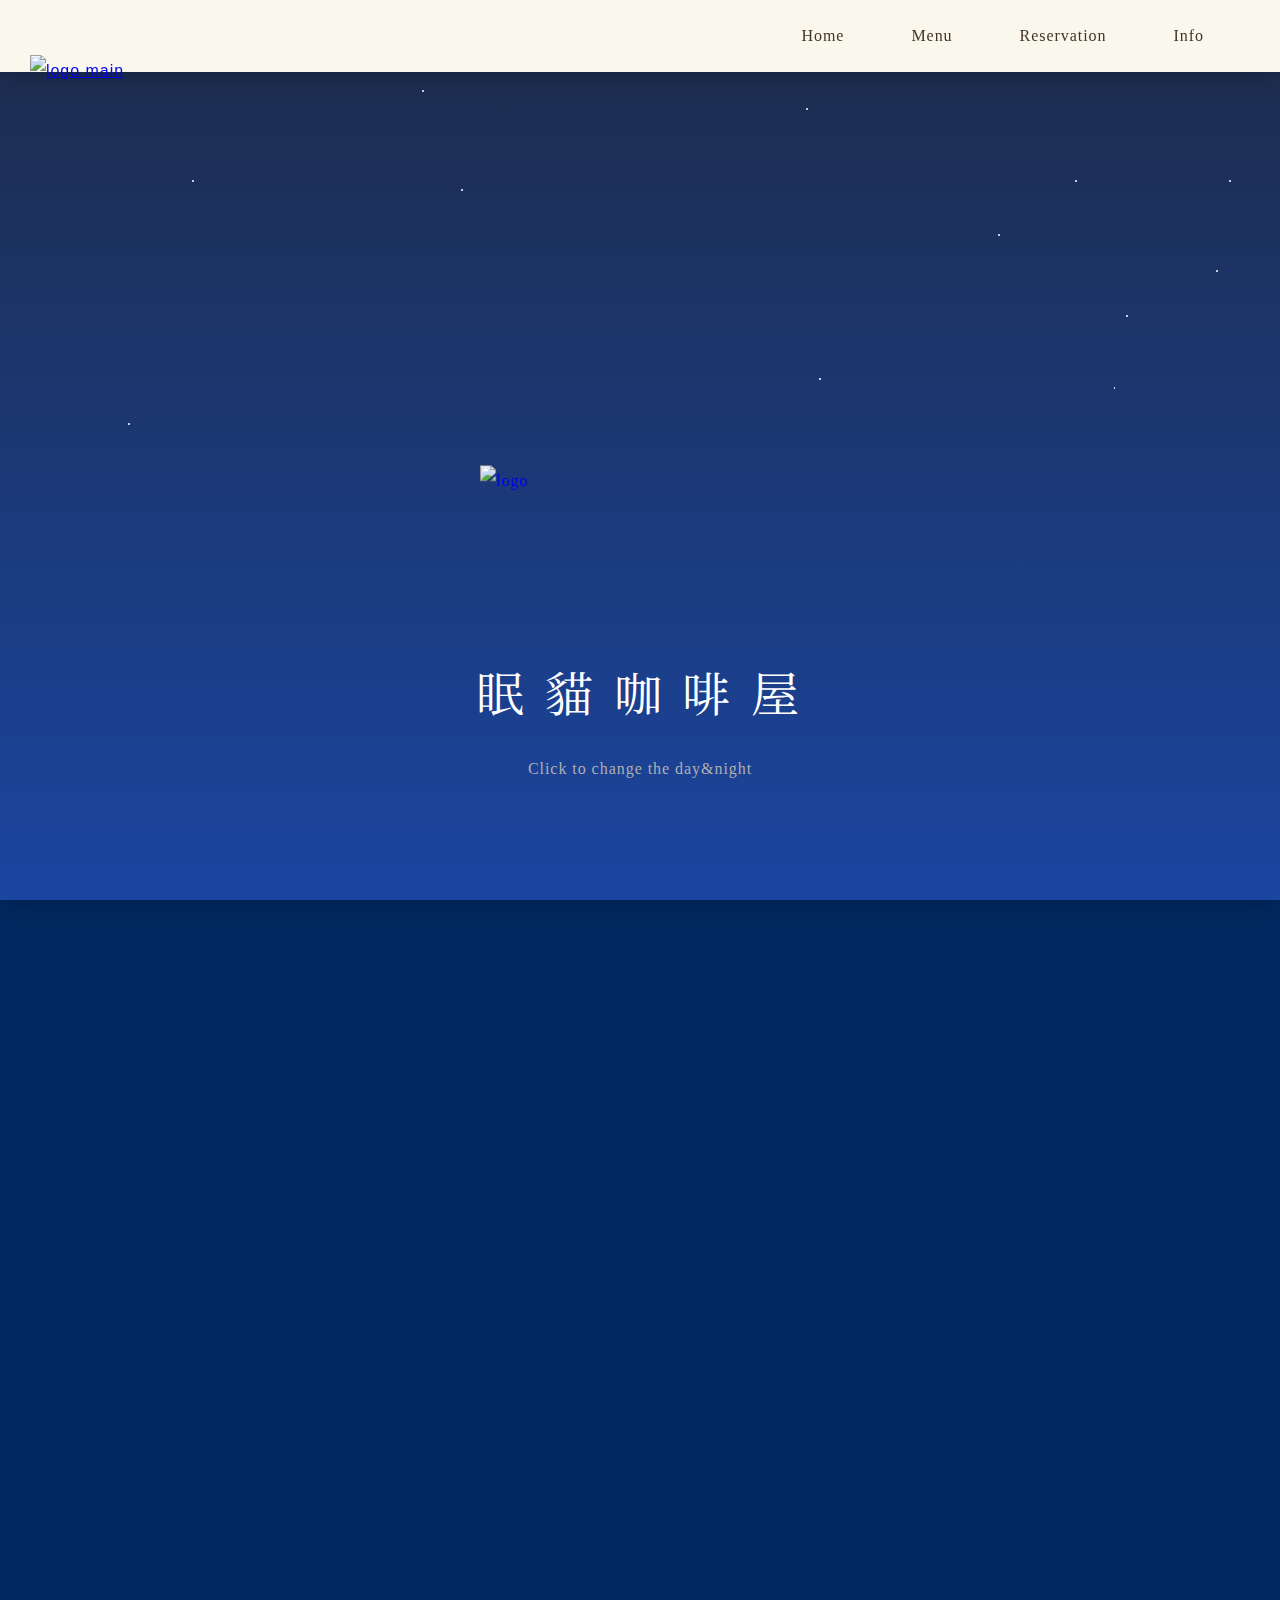
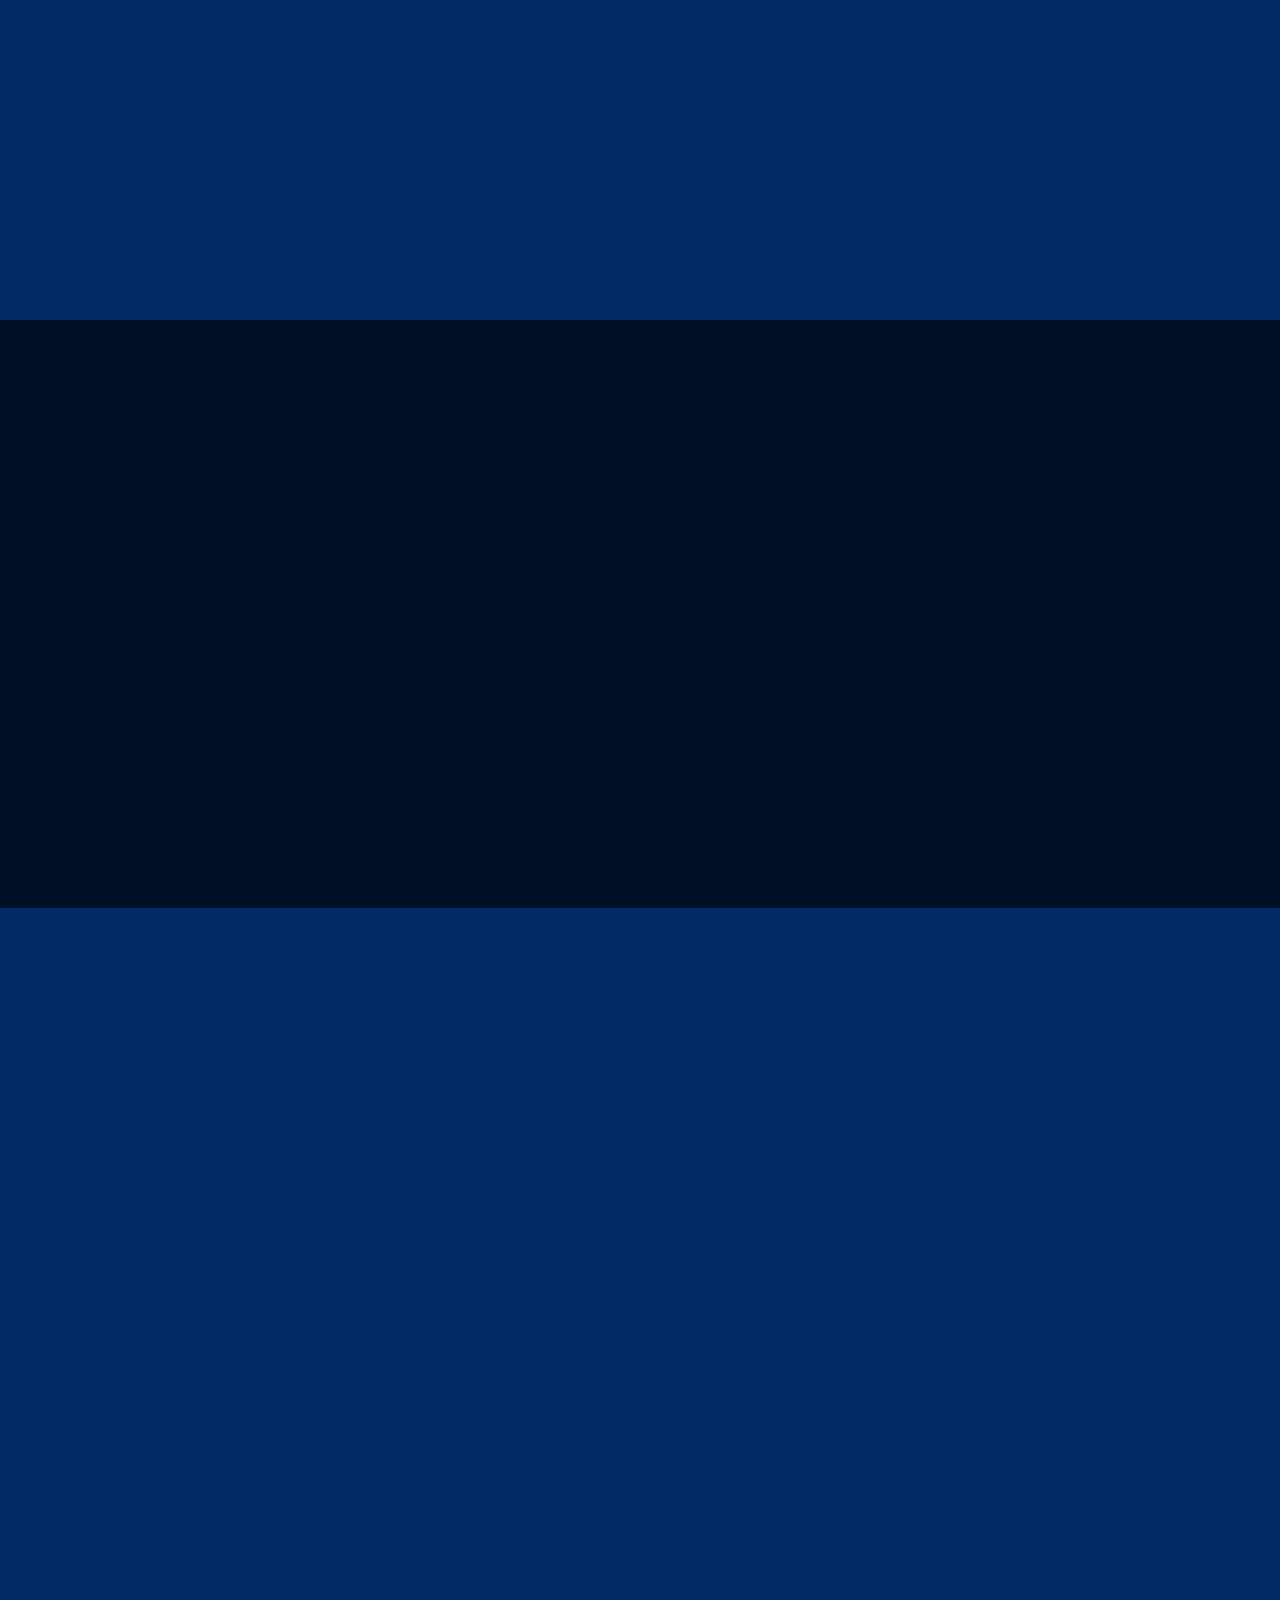
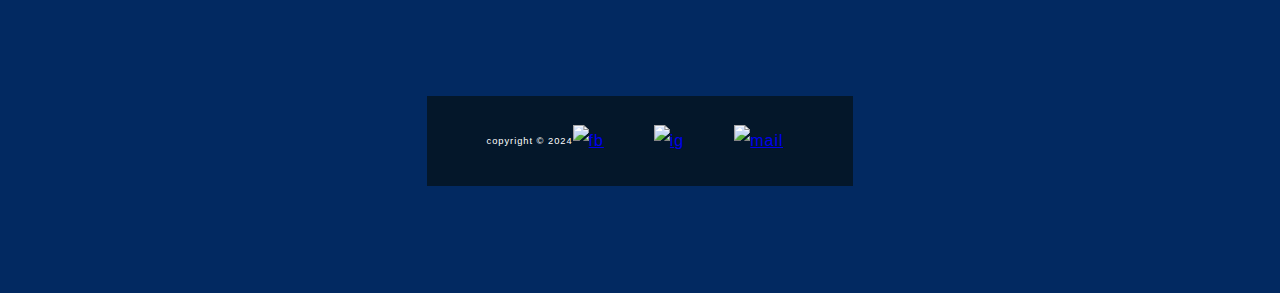
==== commit e9912b27: "Update index.html" ====
--- a/index.html
+++ b/index.html
@@ -9,14 +9,14 @@
     <title>
         眠貓咖啡屋
     </title>
-    <link rel="stylesheet" href="../css/normalize.css">
-    <link rel="stylesheet" href="../css/home.css">
+    <link rel="stylesheet" href="css/normalize.css">
+    <link rel="stylesheet" href="css/home.css">
     <script type="text/javascript" src="https://code.jquery.com/jquery-3.7.1.min.js"></script>
     <link rel="stylesheet" type="text/css" href="//cdn.jsdelivr.net/npm/slick-carousel@1.8.1/slick/slick.css"/>
     <script type="text/javascript" src="//cdn.jsdelivr.net/npm/slick-carousel@1.8.1/slick/slick.min.js"></script>
     <!-- <script src="https://cdn.jsdelivr.net/npm/gsap"></script>
     <script src="https://cdn.jsdelivr.net/npm/gsap@3.12.5/dist/ScrollTrigger.min.js"></script> -->
-    <script src="../js/home-copy copy.js"></script>
+    <script src="js/home-copy copy.js"></script>
 
     
     <!-- <style>
--- a/css/home.css
+++ b/css/home.css
@@ -0,0 +1,1393 @@
+@import url(https://fonts.googleapis.com/earlyaccess/cwtexfangsong.css);
+@import url('https://fonts.googleapis.com/css2?family=Noto+Sans:ital,wght@0,100..900;1,100..900&family=Noto+Serif+JP:wght@500&display=swap');
+/* @import url(https://cdnjs.cloudflare.com/ajax/libs/slick-carousel/1.8.1/slick.css);
+@import url(https://cdnjs.cloudflare.com/ajax/libs/slick-carousel/1.8.1/slick-theme.css); */
+
+
+/* @media screen and (min-width: 767px) {
+	.container--fluid {
+		display: none;
+	}
+} */
+.ham {
+  width: 40px;
+  height: 40px;
+  border-radius: 5px;
+  /* background: rgba(0,0,0,.3); */
+  display: block;
+  position: relative;
+}
+@media screen and (min-width: 767px) {
+	.ham {
+		display: none;
+	}
+}
+.ham-origin {
+  position: absolute;
+  top: 50%;
+  left: 50%;
+}
+
+.ham-bar {
+  height: 2px;
+  width: 26px;
+  position: absolute;
+  background: black;
+  margin: -1px 0 0 -13px;
+  transition: all .5s;
+}
+
+.ham-bar--top {
+  transform: translateY(-6px);
+}
+
+.ham-bar--bottom {
+  transform: translateY(6px);
+}
+
+#nav-toggle {
+  display: none;
+}
+
+#nav-toggle:checked ~ .ham .ham-bar--middle {
+  opacity: 0;
+}
+
+#nav-toggle:checked ~ .ham .ham-bar--top {
+  transform: rotate(-45deg);
+}
+
+#nav-toggle:checked ~ .ham .ham-bar--bottom {
+  transform: rotate(45deg);
+}
+
+/* Nav Style */
+
+.menu {
+  z-index: 1;
+  border-top-left-radius: 12rem;
+  position: fixed;
+  right: 0;
+  /* top切齊nav圓弧起點 */
+  top: calc(var(--navbar-height) - 0.5px);
+  bottom: 0;
+  padding: 30px;
+  background: rgba(0, 0, 0, 0.5);
+  /* 用 translate 把選單藏到畫面右邊去 */
+  transform: translateX(100%);
+  transition: transform .5s;
+}
+@media screen and (min-width: 767px) {
+	.menu {
+		display: none;
+	}
+}
+#nav-toggle:checked ~ .menu {
+  transform: none;
+}
+
+.menu-list {
+  list-style: none;
+  margin: 0;
+  margin-top: 50px;
+  padding: 0;
+}
+
+.menu-item + .menu-item {
+  margin-top: 20px;
+}
+
+.menu-link {
+  text-decoration: none;
+  color: white;
+}
+.menu-item{
+  display: block;
+  border-radius: 0.5rem;
+}
+.menu-item:hover {
+  background-color: rgb(110, 231, 255,0.3);
+}
+.hambar-icons{
+  margin-top: 30px;
+}
+.hambar-icons a{
+  /* 修icon連結的小bug */
+  color: transparent;
+}
+
+
+.aos {
+  opacity: 0;
+  /* transform: translateY(1em); */
+  transition: opacity 1s;
+}
+
+.aos.ed {
+  opacity: 1;
+  /* transform: translateY(0em); */
+}
+/* 
+*page name 眠貓咖啡屋 首頁
+*copyright 2024
+*author 余盈蓁 陳星璇
+*licensed
+*/
+html, body {
+    width: 100vw;
+    height: 100vh;
+    margin: 0;
+    scroll-behavior: smooth;
+  }
+html {
+    font-size: 62.5%;
+  }
+  
+body{
+  margin:0;
+  font-size: 1.6rem;
+  line-height: 3.2rem;
+  letter-spacing: 0.06em;
+  font-weight: 500;
+  font-family: '微軟正黑體',arial;/* 新增字體設定 前面微軟正黑體為主要字體，後面為替補字體 */
+  overflow-x: hidden;
+}
+/* 字體設定 */
+h1,h2{
+  /* font-family: "cwTeXFangSong", serif; */
+  font-family: 'Noto Serif JP';
+  margin:0;
+  /* font-size:calc( 100vw * 80 / 1920 ); */
+}
+h4,h5,h6 {
+  font-family: "微軟正黑體", serif;
+  font-weight: normal; /* 取消粗體 */
+  margin:0;
+  /* font-size:calc( 40vw * 80 / 1920 ); */
+}
+h1 {
+font-size:calc( 100vw * 56 / 1920 );
+/* font-size: 56px; */
+}
+h2 {
+font-size:calc( 100vw * 44 / 1920 );
+}
+h3{
+font-family: 'Noto Serif JP';
+font-weight: normal;
+margin:0;
+font-size:calc( 100vw * 36 / 1920 );
+}
+h4 {
+font-size:calc( 100vw * 24 / 1920 );
+}
+
+h5 {
+font-size:calc( 100vw * 20 / 1920 );
+}
+
+h6 {
+font-size:calc( 100vw * 18 / 1920 );
+}
+p{
+font-size: calc( 100vw * 14 / 1920 	);
+}
+
+/* 變數管理 */
+:root {
+  /* 定義變數 */
+  --navbar-height: 72px;
+  --w-navbar: 80px;
+  
+  --sunmoon-size:90px;
+  --sunmoon-height: 21%;
+  --first-logo-height: 62%;
+  /* --first-logo-height: calc(65% - (10vw / 2)) ; */
+  
+
+  --footer-text-height: 20px;
+}
+
+
+/* ------------------------- *\ 
+    星星動畫
+\* ------------------------- */
+
+
+
+.scene {
+    position: relative;
+    width: 100vw;
+    height: 100vh;
+    /* border-radius: 15px; */
+    overflow: hidden;
+    background: linear-gradient(#1D2B49, #1A45A0, #91cdff, #fff);
+    background-size: 100% 300%;
+    box-shadow: 0px 0px 30px rgba(0, 0, 0, 0.3);
+    cursor: pointer;
+    z-index: 0;
+}
+@media screen and (max-width: 768px) {
+	.scene {
+		height: 140vh;
+	}
+}
+.allstars {
+    width: 100%;
+    height: 100%;
+    border-radius: 0;
+    position: absolute;
+    left: 0;
+    top: 0;
+}
+@-webkit-keyframes falling {
+  0%, 100% {
+   opacity: 0;
+  }
+  70% {
+ opacity: 1;
+  }
+  0% {
+    transform: translate(100px, 0px);
+  }
+  100% {
+    transform: translate(0px, 200px);
+  }
+}
+@keyframes falling {
+  0%, 100% {
+    opacity: 0;
+  }
+  70% {
+    opacity: 1;
+  }
+  0% {
+    transform: translate(100px, 0px);
+  }
+  100% {
+    transform: translate(0px, 200px);
+  }
+}
+  .allstars [class^=star] {
+    width: calc(0.25vw * 240 / 414);
+    height: calc(0.25vw * 240 / 414);
+    border-radius: 50%;
+    background-color: #fff;
+    -webkit-animation: falling 2s infinite;
+            animation: falling 2s infinite;
+  }
+  .allstars .star1 {
+    position: absolute;
+    left: 31%;
+    top: -1%;
+    -webkit-animation-delay: -0.1s;
+            animation-delay: -0.1s;
+  }
+  .allstars .star2 {
+    position: absolute;
+    left: 67%;
+    top: -27%;
+    -webkit-animation-delay: -0.2s;
+            animation-delay: -0.2s;
+  }
+  .allstars .star3 {
+    position: absolute;
+    left: 23%;
+    top: -9%;
+    -webkit-animation-delay: -0.3s;
+            animation-delay: -0.3s;
+  }
+  .allstars .star4 {
+    position: absolute;
+    left: 33%;
+    top: 10%;
+    -webkit-animation-delay: -0.4s;
+            animation-delay: -0.4s;
+  }
+  .allstars .star5 {
+    position: absolute;
+    left: 2%;
+    top: -13%;
+    -webkit-animation-delay: -0.5s;
+            animation-delay: -0.5s;
+  }
+  .allstars .star6 {
+    position: absolute;
+    left: 13%;
+    top: -21%;
+    -webkit-animation-delay: -0.6s;
+            animation-delay: -0.6s;
+  }
+  .allstars .star7 {
+    position: absolute;
+    left: 88%;
+    top: -15%;
+    -webkit-animation-delay: -0.7s;
+            animation-delay: -0.7s;
+  }
+  .allstars .star8 {
+    position: absolute;
+    left: 88%;
+    top: 35%;
+    -webkit-animation-delay: -0.8s;
+            animation-delay: -0.8s;
+  }
+  .allstars .star9 {
+    position: absolute;
+    left: 66%;
+    top: 2%;
+    -webkit-animation-delay: -0.9s;
+            animation-delay: -0.9s;
+  }
+  .allstars .star10 {
+    position: absolute;
+    left: 64%;
+    top: 42%;
+    -webkit-animation-delay: -1s;
+            animation-delay: -1s;
+  }
+  .allstars .star11 {
+    position: absolute;
+    left: 78%;
+    top: 26%;
+    -webkit-animation-delay: -1.1s;
+            animation-delay: -1.1s;
+  }
+  .allstars .star12 {
+    position: absolute;
+    left: 60%;
+    top: -2%;
+    -webkit-animation-delay: -1.2s;
+            animation-delay: -1.2s;
+  }
+  .allstars .star13 {
+    position: absolute;
+    left: 47%;
+    top: 7%;
+    -webkit-animation-delay: -1.3s;
+            animation-delay: -1.3s;
+  }
+  .allstars .star14 {
+    position: absolute;
+    left: 95%;
+    top: 30%;
+    -webkit-animation-delay: -1.4s;
+            animation-delay: -1.4s;
+  }
+  .allstars .star15 {
+    position: absolute;
+    left: 38%;
+    top: -23%;
+    -webkit-animation-delay: -1.5s;
+            animation-delay: -1.5s;
+  }
+  .allstars .star16 {
+    position: absolute;
+    left: 87%;
+    top: 43%;
+    -webkit-animation-delay: -1.6s;
+            animation-delay: -1.6s;
+  }
+  .allstars .star17 {
+    position: absolute;
+    left: 10%;
+    top: 47%;
+    -webkit-animation-delay: -1.7s;
+            animation-delay: -1.7s;
+  }
+  .allstars .star18 {
+    position: absolute;
+    left: 20%;
+    top: -19%;
+    -webkit-animation-delay: -1.8s;
+            animation-delay: -1.8s;
+  }
+  .allstars .star19 {
+    position: absolute;
+    left: 96%;
+    top: 20%;
+    -webkit-animation-delay: -1.9s;
+            animation-delay: -1.9s;
+  }
+  .allstars .star20 {
+    position: absolute;
+    left: 56%;
+    top: -26%;
+    -webkit-animation-delay: -2s;
+            animation-delay: -2s;
+  }
+  .allstars .star21 {
+    position: absolute;
+    left: 36%;
+    top: 21%;
+    -webkit-animation-delay: -2.1s;
+            animation-delay: -2.1s;
+  }
+  .allstars .star22 {
+    position: absolute;
+    left: 90%;
+    top: 5%;
+    -webkit-animation-delay: -2.2s;
+            animation-delay: -2.2s;
+  }
+  .allstars .star23 {
+    position: absolute;
+    left: 49%;
+    top: -2%;
+    -webkit-animation-delay: -2.3s;
+            animation-delay: -2.3s;
+  }
+  .allstars .star24 {
+    position: absolute;
+    left: 84%;
+    top: 20%;
+    -webkit-animation-delay: -2.4s;
+            animation-delay: -2.4s;
+  }
+  .allstars .star25 {
+    position: absolute;
+    left: 63%;
+    top: 12%;
+    -webkit-animation-delay: -2.5s;
+            animation-delay: -2.5s;
+  }
+  .allstars .star26 {
+    position: absolute;
+    left: 29%;
+    top: -7%;
+    -webkit-animation-delay: -2.6s;
+            animation-delay: -2.6s;
+  }
+  .allstars .star27 {
+    position: absolute;
+    left: 44%;
+    top: -5%;
+    -webkit-animation-delay: -2.7s;
+            animation-delay: -2.7s;
+  }
+  .allstars .star28 {
+    position: absolute;
+    left: 7%;
+    top: -12%;
+    -webkit-animation-delay: -2.8s;
+            animation-delay: -2.8s;
+  }
+  .allstars .star29 {
+    position: absolute;
+    left: 25%;
+    top: -9%;
+    -webkit-animation-delay: -2.9s;
+            animation-delay: -2.9s;
+  }
+  .allstars .star30 {
+    position: absolute;
+    left: 57%;
+    top: 4%;
+    -webkit-animation-delay: -3s;
+            animation-delay: -3s;
+  }
+  .allstars .star31 {
+    position: absolute;
+    left: 15%;
+    top: 20%;
+    -webkit-animation-delay: -3.1s;
+            animation-delay: -3.1s;
+  }
+  .remind {
+    opacity: 0.2;
+    margin-bottom: 10px;
+    letter-spacing: 1px;
+  }
+  
+  .sun, .moon {
+    /* 大小設定 */
+    width: var(--sunmoon-size);
+    height: var(--sunmoon-size);
+    border-radius: 50%;
+
+    /* 位置設定 */
+    position: absolute;
+    transform: translate(-50%, -50%); /* 精確居中 */
+    top: var(--sunmoon-height); /* 日月高度 */
+    left: 50%; /* 容器寬度的一半 */
+}
+
+.sun {
+    background-color: #ffdd38;
+    box-shadow: 0px 0px 20px rgba(255, 221, 56, 0.5);
+    top: 50%;
+    opacity: 0;/* 設置元素的透明度 */
+}
+
+.moon {
+    left: calc(50% + 6px);
+    -webkit-animation: moonAppear 5s both;
+            animation: moonAppear 5s both;
+}
+
+.dayimg,  .nightimg {
+    position: relative; /* 確保跟隨父容器定位 */
+    width: 100%;
+    height: auto;
+    transition: opacity 2s ease-in-out;
+}
+
+.dayimg {
+    opacity: 0;
+}
+
+
+  
+  @-webkit-keyframes moonAppear {
+    0% {
+      box-shadow: inset 0px 0px rgba(255, 255, 255, 0.9);
+    }
+    100% {
+      box-shadow: inset 10px -10px rgba(255, 255, 255, 0.9);
+    }
+  }
+  
+  @keyframes moonAppear {
+    0% {
+      box-shadow: inset 0px 0px rgba(255, 255, 255, 0.9);
+    }
+    100% {
+      box-shadow: inset 10px -10px rgba(255, 255, 255, 0.9);
+    }
+  }
+
+@keyframes logoChange{
+    0% { opacity: 0; }
+    100% { opacity: 1; }
+}
+
+
+  h1, h5, p, .moon, .sun, .scene, .allstars {
+    transition: 2s;
+  }
+  
+  input:checked + .scene {
+    background-position: 0 100%;
+  }
+  /* input:checked + .scene .nightimg {
+    display: none;
+  }
+  input:checked + .scene .dayimg {
+    display: block;
+  } */
+  input:checked + .scene .nightimg {
+    opacity: 0;
+    z-index: 1;
+}
+
+input:checked + .scene .dayimg {
+    opacity: 1;
+    z-index: 2;
+}
+
+  input:checked + .scene .allstars {
+    opacity: 0;
+  }
+  input:checked + .scene span {
+    color: #634a39;
+  }
+  input:checked + .scene .moon {
+    top: -100px;
+    opacity: 0;
+  }
+  input:checked + .scene .sun {
+    top: var(--sunmoon-height);
+    opacity: 1;
+  }
+  
+  input {
+    display: none;
+  }
+
+/* ------------------------- *\ 
+    首圖上圖樣與文字
+\* ------------------------- */
+
+.first-L-title {
+    /* 容器本身定位 */
+    /* 容器本身定位 */
+    align-items: center; /* 水平居中 */
+    justify-content: center; /* 垂直居中 */
+    gap: 2.8em; /* 控制 Logo 和標題間距 */
+
+    /* 內容物定位 */
+    display: flex;
+    flex-direction: column;
+    position: absolute;
+    transform: translate(-50%, -50%); /* 精確居中 */
+    top: var(--first-logo-height); /* 容器高度的一半 */
+    left: 50%; /* 容器寬度的一半 */
+    z-index: 999;
+
+    /* 字體設定 */
+    font-family: "cwTeXFangSong", serif;
+}
+/* @media screen and (max-width: 768px) {
+	.first-L-title {
+		
+	}
+} */
+/* 首圖Logo 圖片 */
+.container-logo{
+    
+    /* justify-content: center;  
+    align-items: center;     */
+    
+    position: relative; /* 父容器設置相對定位 */
+    display: flex;
+    justify-content: center; /* 水平置中 */
+    align-items: center; /* 垂直置中 */
+    width: 100%; /* 設置寬度 */
+    height: 300px; /* 設置高度 */
+}
+@media screen and (max-width: 768px) {
+	.container-logo {
+		display: none;
+	}
+}
+.container-logo img { 
+    position: absolute; /* 子圖片絕對定位 */
+    width: 320px;
+    height: auto;
+    vertical-align: top;
+}
+.small-container__logo img{
+  display: flex;
+  justify-content: center;
+  position: absolute;
+  width: 105px;
+  height: auto;
+  vertical-align: top;
+  left: 0%;
+}
+
+@media screen and (min-width: 768px) {
+	.small-container__logo {
+		display: none;
+	}
+}
+
+.container-headline {
+  display: flex;
+  justify-content: center;
+  font-family: 'Noto Serif JP';
+  gap: 1em; /* 調整標題字之間的距離 */
+}
+.common-headline__title {
+    /* font-size: 72px; */
+    font-size: calc(100vw * 72 / 1920);
+    color: white;/* 顏色 */
+    font-weight: 400;
+    letter-spacing: 0.1em;
+}
+/* RWD-start */
+@media screen and (max-width: 768px) {
+	.common-headline__title {
+		display: none;
+	}
+}
+.small-headline__title {
+    color: white;
+    font-weight: 400;
+    box-sizing: border-box;
+    margin: 0%;
+    width: 44px;
+    
+    /*  */
+}
+@media screen and (min-width: 768px) {
+	.small-headline__title {
+		display: none;
+	}
+}
+/* RWD-end */
+.s-text{
+    /* font-size: 24px; */
+    font-size: calc(100vw * 24 / 1920);
+    color: rgb(176, 176, 176);
+}
+
+.cafe-house{
+    z-index: 99;
+    position: absolute; /* 讓圖片可以進行絕對定位 */
+    bottom: 0; /* 貼於容器底部 */
+    left: 49%; /* 水平置中 */
+    transform: translateX(-50%); /* 修正水平置中偏移 */
+    width: auto; /* 確保寬高比例不變 */
+    height: 50%; /* 根據容器高度調整圖片大小 */
+    object-fit: cover; /* 確保圖片填滿容器，並裁剪超出部分 */
+}
+.mv__scroll {
+    position: absolute;
+    right: calc(100vw * 40 / 1920);
+    bottom: 0;
+    display: -webkit-box;
+    display: -ms-flexbox;
+    display: flex;
+    -webkit-box-align: center;
+    -ms-flex-align: center;
+    align-items: center;
+    -webkit-box-orient: vertical;
+    -webkit-box-direction: normal;
+    -ms-flex-direction: column;
+    flex-direction: column;
+}
+
+
+/* 文字縮放動畫 */
+.common-headline__title:nth-child(1) {
+  -webkit-transition: 0.4s cubic-bezier(0.215, 0.61, 0.355, 1) calc(1 * 0.06s);
+  transition: 0.4s cubic-bezier(0.215, 0.61, 0.355, 1) calc(1 * 0.06s);
+}
+.common-headline__title:nth-child(2) {
+  -webkit-transition: 0.4s cubic-bezier(0.215, 0.61, 0.355, 1) calc(2 * 0.06s);
+  transition: 0.4s cubic-bezier(0.215, 0.61, 0.355, 1) calc(2 * 0.06s);
+}
+.common-headline__title:nth-child(3) {
+  -webkit-transition: 0.4s cubic-bezier(0.215, 0.61, 0.355, 1) calc(3 * 0.06s);
+  transition: 0.4s cubic-bezier(0.215, 0.61, 0.355, 1) calc(3 * 0.06s);
+}
+.common-headline__title:nth-child(4) {
+  -webkit-transition: 0.4s cubic-bezier(0.215, 0.61, 0.355, 1) calc(4 * 0.06s);
+  transition: 0.4s cubic-bezier(0.215, 0.61, 0.355, 1) calc(4 * 0.06s);
+}
+.common-headline__title:nth-child(5) {
+  -webkit-transition: 0.4s cubic-bezier(0.215, 0.61, 0.355, 1) calc(5 * 0.06s);
+  transition: 0.4s cubic-bezier(0.215, 0.61, 0.355, 1) calc(5 * 0.06s);
+}
+.common-headline__title:nth-child(6) {
+  -webkit-transition: 0.4s cubic-bezier(0.215, 0.61, 0.355, 1) calc(6 * 0.06s);
+  transition: 0.4s cubic-bezier(0.215, 0.61, 0.355, 1) calc(6 * 0.06s);
+}
+.common-headline__title:nth-child(7) {
+  -webkit-transition: 0.4s cubic-bezier(0.215, 0.61, 0.355, 1) calc(7 * 0.06s);
+  transition: 0.4s cubic-bezier(0.215, 0.61, 0.355, 1) calc(7 * 0.06s);
+}
+.common-headline__title:nth-child(8) {
+  -webkit-transition: 0.4s cubic-bezier(0.215, 0.61, 0.355, 1) calc(8 * 0.06s);
+  transition: 0.4s cubic-bezier(0.215, 0.61, 0.355, 1) calc(8 * 0.06s);
+}
+.common-headline__title:nth-child(9) {
+  -webkit-transition: 0.4s cubic-bezier(0.215, 0.61, 0.355, 1) calc(9 * 0.06s);
+  transition: 0.4s cubic-bezier(0.215, 0.61, 0.355, 1) calc(9 * 0.06s);
+}
+.common-headline__title:nth-child(10) {
+  -webkit-transition: 0.4s cubic-bezier(0.215, 0.61, 0.355, 1) calc(10 * 0.06s);
+  transition: 0.4s cubic-bezier(0.215, 0.61, 0.355, 1) calc(10 * 0.06s);
+}
+.common-headline__title:nth-child(11) {
+  -webkit-transition: 0.4s cubic-bezier(0.215, 0.61, 0.355, 1) calc(11 * 0.06s);
+  transition: 0.4s cubic-bezier(0.215, 0.61, 0.355, 1) calc(11 * 0.06s);
+}
+/* ------------------------- *\ 
+    Layout
+\* ------------------------- */
+
+.mask-dark{
+    /* 注意權重，以及遮罩寫的位置 */
+    position: absolute;
+    background-color: rgba(0,0,0,0.6);
+    top: 0;
+    left: 0;
+    width: 100%;
+    height: 100%;
+}
+
+
+/* ------------------------- *\ 
+    button 按鈕設定
+\* ------------------------- */
+
+/* 主要按鈕 深色底用 */
+.btn{
+    display: inline-block;
+    vertical-align: top;
+    /* 文字設定 */
+    text-decoration:none;
+    color: white;
+    font-size: 34px;
+    /* 空間設定 */
+    line-height: 24px;
+    padding: 4px 16px;
+    border-radius: 100px;
+    /* 其他設定 */
+    transition: all 0.3s;
+}
+.btn.btn-primary{
+    border: 3px solid #FBFBFB;
+    color: white;
+}
+.btn.btn-primary:hover{
+    border-radius: 100px;
+    font-size: 34px;
+    background-color: #FBFBFB;
+    border: 2px solid #FBFBFB;
+    color: #022961;
+}
+.btn.btn-primary:active {
+    background-color: #b5b6bc; /* 被按下時改變背景顏色 */
+    border: 2px solid #FBFBFB;
+    transform: translateY(2px); /* 向下移動 */
+}
+/* 訂位區按鈕大小 設定 */
+.btn.btn-lg{
+    padding: 40px 100px;
+}
+
+
+/* 主要按鈕 淺色more底用 */
+.btn-setting-more{
+    /*  */
+    display: flex;
+    justify-self: end;
+    /* display: inline-block; */   
+    vertical-align: top;
+    /* 文字設定 */
+    text-decoration:none;
+    color: #443226;
+    font-size: 24px;
+    /* 空間設定 */
+    line-height: 24px;
+    padding: 4px 16px;
+    border-radius: 18px;
+    /* 其他設定 */
+    transition: all 0.3s;
+    box-shadow: 0 4px 8px rgba(0, 0, 0, 0.2); /* 設置陰影 */
+    
+}
+.btn-setting-more.btn-more{
+    background-color: #F2E7C9;
+}
+.btn-setting-more.btn-more:hover{
+    background-color: #F3E896;
+}
+.btn-setting-more.btn-more:active{
+    background-color: #CABB93; /* 被按下時改變背景顏色 */
+    color: white;
+    transform: translateY(2px); /* 向下移動 */
+}
+/* more按鈕大小 設定 */
+.btn-setting-more.btn-moresize{
+    padding: 24px 55px;
+}
+
+/* ------------------------- *\ 
+    navbar 導覽列
+\* ------------------------- */
+
+/* navbar下面的小弧形 */
+.navbar::before {
+    width: 65px;
+    height: 280px;
+    position: absolute;
+    top: calc(var(--navbar-height) - 0.5px);
+    transform-origin: left top;
+    transform: scaleY(-1) rotate(-90deg);
+
+    display: block;
+    background-image: url(../images/gnav_bg.svg);
+    background-position: left top;
+    background-repeat: no-repeat;
+    background-size: 100%;
+    content: "";
+    z-index: 1;
+}
+
+.navbar{/* 導覽列大框架 */
+    height: var(--navbar-height);/* 高度 */
+    background-color:rgba(250,247,237,1);/* 將hex色彩轉成rgba，最後一個數值為透明度 */
+    display: flex;
+    position: fixed;
+    z-index: 99;
+    width: 100%;
+    left: 0;
+    top: 0;
+    justify-content: space-between;/* logo 導覽按鈕左右分開 */
+    align-items: center;/* 居中對齊 */
+    box-shadow: 0px 0px 20px rgba(0, 0, 0, 0.3);/* 陰影 */
+}
+/* @media screen and (max-width: 768px) {
+	.navbar {
+		height:
+	}
+}     */
+
+/* 左側logo與title處 */
+.logo {
+    z-index: 8;
+    margin-top: 20px;
+    margin-left: 30px;
+    transition: 0.4s cubic-bezier(0.215, 0.61, 0.355, 1);
+}
+
+.logontitle{/* logo & title */
+    display: flex;
+    align-items: center;
+}
+/* logo圖 */
+.logo img{
+    width: var(--w-navbar);
+    height: auto;
+    padding-top: 50px;
+}
+.header-title{
+    margin:0;
+    margin-left: 10px;
+    color: #443226;
+    font-family: "cwTeXFangSong", serif;
+    font-size: calc( 35vw * 100 / 1920 	);
+    font-weight: 400;
+}
+
+/* 右邊的導覽按鈕區 */
+
+.nav{/* 右邊的導覽按鈕框架 */
+    display: block;
+    line-height: 24px;
+    padding: 20px 16px;
+    transition: color 0.3;
+    align-items: center;
+
+    padding-right: 30px;
+} 
+@media screen and (max-width: 768px) {
+	.nav {
+		display: none;
+	}
+}
+.nav-item{ /* 每個導覽按鈕的設定 */
+    /* 字設定 */
+    font-family: "cwTeXFangSong", serif;
+    font-size: calc( 100vw * 24 / 1920 	);;
+    /* 空間設定 */
+    align-items: center;
+    display: inline; /*對物件本身 */
+    margin-right: 30px;
+    
+} 
+.nav-text{
+    color: #443226;
+    padding: 20px 16px;
+    text-decoration: none;
+}
+.nav-text:hover{
+    color:#6ee7ff;
+}
+.nav-text:active{
+    color:#438e9d;
+    transform: translateY(2px);
+}
+
+
+
+/* ------------------------- *\ 
+    body 主內容
+\* ------------------------- */
+
+     /* ------------------------- *\ 
+          about 
+     \* ------------------------- */
+     .about-specials{
+        /* 背景設定 */
+        background-image: url("../images/milkyway_about_specials.jpg");
+        
+        background-position: center;
+        background-size: cover;
+        background-repeat: no-repeat;
+        background-color: #022961;
+        min-height: 100vh;
+
+        /* 字體設定 */
+        line-height: 3.2rem;
+
+        /* 空間設定 */
+        padding-bottom: 120px;
+    }
+    .about{
+      color:#ffffff;
+      display: flex;
+      flex-direction: column;
+      align-items: center;
+      padding-top: calc(100vw* 160 / 1920);
+    }
+    .about-img{
+      overflow: hidden;
+      margin-top: 30px;
+      border-radius: 18px;
+      margin-bottom: calc(-100vw * 20 / 100); /*  for 漂浮框-1 */
+    }
+    @media screen and (max-width:768px){
+      .about-img{
+        width:80%;
+        height:auto;
+        margin-bottom: 0%;
+    }
+    }
+    /* 重疊漂浮框-1 */
+
+.float-block-1{
+  position: relative;
+  left:20%;    
+  box-sizing: border-box;
+  width:33%;
+  height: auto;
+  padding: 45px;
+  background-color: #ffffff;
+  color: #494646;
+  border-radius: 8px;
+}
+@media screen and (max-width:768px){
+  .float-block-1{
+    display: none;
+}
+}
+.float-block-1 h3{
+  margin-top: 0%;
+}
+.float-block-1 h6{
+  margin-bottom: 0%;
+}
+    /* ------------------------- *\ 
+          內容title設定 
+     \* ------------------------- */
+.title-template{
+  display: flex;
+  flex-direction: column;
+  align-items: center;
+  margin: 0;
+  gap: calc(100vw * 20 / 1920);
+}
+.container-headline-content{
+  display: flex;
+  justify-content: center;
+  font-family: 'Noto Serif JP';
+  gap: 1em; /* 調整標題字之間的距離 */
+}
+.common-headline-content__title{
+  /* 標題字大小 */
+  font-size: calc(100vw * 40 / 1920);
+  color: white;/* 顏色 */
+  font-weight: 400;
+}
+.title-s{
+  color: #F2E7C9;
+  font-family: 'Noto Serif JP';
+  letter-spacing: 0.31em;
+  font-size: calc(100vw * 24 / 1920);
+}/* 文字縮放動畫 */
+.common-headline-content__title:nth-child(1) {
+  -webkit-transition: 0.4s cubic-bezier(0.215, 0.61, 0.355, 1) calc(1 * 0.06s);
+  transition: 0.4s cubic-bezier(0.215, 0.61, 0.355, 1) calc(1 * 0.06s);
+}
+.common-headline-content__title:nth-child(2) {
+  -webkit-transition: 0.4s cubic-bezier(0.215, 0.61, 0.355, 1) calc(2 * 0.06s);
+  transition: 0.4s cubic-bezier(0.215, 0.61, 0.355, 1) calc(2 * 0.06s);
+}
+.common-headline-content__title:nth-child(3) {
+  -webkit-transition: 0.4s cubic-bezier(0.215, 0.61, 0.355, 1) calc(3 * 0.06s);
+  transition: 0.4s cubic-bezier(0.215, 0.61, 0.355, 1) calc(3 * 0.06s);
+}
+.common-headline-content__title:nth-child(4) {
+  -webkit-transition: 0.4s cubic-bezier(0.215, 0.61, 0.355, 1) calc(4 * 0.06s);
+  transition: 0.4s cubic-bezier(0.215, 0.61, 0.355, 1) calc(4 * 0.06s);
+}
+.common-headline-content__title:nth-child(5) {
+  -webkit-transition: 0.4s cubic-bezier(0.215, 0.61, 0.355, 1) calc(5 * 0.06s);
+  transition: 0.4s cubic-bezier(0.215, 0.61, 0.355, 1) calc(5 * 0.06s);
+}
+.common-headline-content__title:nth-child(6) {
+  -webkit-transition: 0.4s cubic-bezier(0.215, 0.61, 0.355, 1) calc(6 * 0.06s);
+  transition: 0.4s cubic-bezier(0.215, 0.61, 0.355, 1) calc(6 * 0.06s);
+}
+.common-headline-content__title:nth-child(7) {
+  -webkit-transition: 0.4s cubic-bezier(0.215, 0.61, 0.355, 1) calc(7 * 0.06s);
+  transition: 0.4s cubic-bezier(0.215, 0.61, 0.355, 1) calc(7 * 0.06s);
+}
+.common-headline-content__title:nth-child(8) {
+  -webkit-transition: 0.4s cubic-bezier(0.215, 0.61, 0.355, 1) calc(8 * 0.06s);
+  transition: 0.4s cubic-bezier(0.215, 0.61, 0.355, 1) calc(8 * 0.06s);
+}
+.common-headline-content__title:nth-child(9) {
+  -webkit-transition: 0.4s cubic-bezier(0.215, 0.61, 0.355, 1) calc(9 * 0.06s);
+  transition: 0.4s cubic-bezier(0.215, 0.61, 0.355, 1) calc(9 * 0.06s);
+}
+.common-headline-content__title:nth-child(10) {
+  -webkit-transition: 0.4s cubic-bezier(0.215, 0.61, 0.355, 1) calc(10 * 0.06s);
+  transition: 0.4s cubic-bezier(0.215, 0.61, 0.355, 1) calc(10 * 0.06s);
+}
+.common-headline-content__title:nth-child(11) {
+  -webkit-transition: 0.4s cubic-bezier(0.215, 0.61, 0.355, 1) calc(11 * 0.06s);
+  transition: 0.4s cubic-bezier(0.215, 0.61, 0.355, 1) calc(11 * 0.06s);
+}
+
+/* ------------------------- *\ 
+        stars & lines 
+\* ------------------------- */
+.stars_lines::before{
+  width: 0;
+  height: calc(100vw* 14 / 1920);
+  display: block;
+  border-top: 2px solid white;
+  border-bottom: 2px solid white;
+  content: "";
+  animation: draw-line 2s ease-out forwards;
+}
+.stars_lines::after{
+  width: 0;
+  height: calc(100vw* 14 / 1920);
+  display: block;
+  border-top: 2px solid white;
+  border-bottom: 2px solid white;
+  content: "";
+  animation: draw-line 2s ease-out forwards;
+}
+.stars_lines {
+  color: white;
+  display: flex;
+  align-items: center; /* 垂直居中 */
+  justify-content: center; /* 水平居中 */
+  position: relative;
+  width: 100%;
+  padding: 10px 20px;
+}
+/* 圖片樣式 */
+.center-image {
+  height: auto; /* 保持圖片原始比例 */
+  max-height: calc(100vw* 30 / 1920); /* 限制圖片高度不超過容器 */
+  margin: 0 10px; /* 線條和圖片之間的間距 */
+  display: block;
+}
+@keyframes draw-line {
+  from {
+      width: 0; /* 從中心開始 */
+  }
+  to {
+    /* stars_line 長度 */
+      width: calc(100vw* 180 / 1920);
+  }
+}
+    
+        /* ------------------------- *\ 
+            specials
+        \* ------------------------- */
+        .specials{
+          padding-top: calc(100vw* 160 / 1920);
+          color:#ffffff;
+          display: flex;
+          flex-direction: column;
+          align-items: center;
+          margin: 0;
+          gap: calc(100vw * 20 / 1920);
+          background: transparent;
+      }
+      .specials-title{
+          margin-top:216px;
+      }
+        /* ------------------------- *\ 
+            ad
+        \* ------------------------- */
+.carousel{
+  width: 900px;
+  overflow: hidden;
+  border-radius: 2rem;
+}
+/* 重疊漂浮框-2 
+.float-block-2{
+  position: relative;
+  right:22%;    
+  box-sizing: border-box;
+  width:33%;
+  height: auto;
+  padding:40px;
+  background-color: #ffffff;
+  color: #494646;
+  border-radius: 8px;
+}
+.float-block-2 h4{
+  margin-top: 30px;
+}
+@media screen and (max-width: 768px) {
+.float-block-2 {
+      display: none;
+}   
+}
+.float-block-2 div h4{
+  margin-bottom: 20px;
+
+}*/
+
+
+/* ------------------------- *\ 
+    reservation 訂位連結區
+\* ------------------------- */
+.reservation {
+  color: #ffffff;
+  min-height: (100vw* 600 / 1920);
+  background-image: url("../images/new_home_reservation.png");
+  background-attachment: fixed;
+  background-position: center;
+  /* background-size: 100%; */
+  background-size: cover;
+  background-repeat: no-repeat;
+
+  background-color: #022961;
+  display: flex;
+  flex-direction: column;
+  align-items: center;
+  position: relative; /* 讓遮罩層和文字層的定位生效 */
+
+  padding-top: calc(100vw* 160 / 1920);
+  padding-bottom: calc(100vw* 160 / 1920);
+  gap: 3.2em;
+}
+.reservation > *:not(.mask-dark) {
+  position: relative;
+  z-index: 2; /* 讓文字和按鈕位於遮罩層上方 */
+}
+
+.reservation-title{
+  margin-top:123px;
+}
+
+
+/* ------------------------- *\ 
+    map 地圖與資訊區
+\* ------------------------- */
+.map{
+  color:#ffffff;
+  background-color: #022961;
+  display: flex;
+  flex-direction: column;
+  align-items: center;
+  padding-top: calc(100vw* 160 / 1920);
+  padding-bottom: calc(100vw* 160 / 1920);
+}
+.contactngoogle{
+  display: flex;
+  justify-content: space-between;
+  align-items: center;
+  margin-top:50px;
+}
+@media screen and (max-width: 768px){
+.contactngoogle{
+  display: block;
+  
+}}
+.contact-text{
+  margin-right: 200px;
+  line-height: 4rem;
+}
+.contact-text h4{
+font-family: 'Noto Serif JP';
+}
+
+@media screen and (max-width: 768px){
+.contact-text{
+  display: flex;
+  flex-direction: column;
+  margin: 0%;
+  width: 80%;
+  justify-self: center;
+  padding-bottom: 40px;
+  gap: 1em;
+}}
+@media screen and (max-width: 768px){
+.contact-text hr{
+  box-sizing: border-box;
+  margin: 0%;
+}}
+
+@media screen and (max-width: 768px){
+.star_white{
+  width: 80%;
+  height: auto;
+}}
+
+.googlemap{
+border-radius: 8px;
+}
+
+/* ------------------------- *\ 
+    footer 頁尾 未合併
+\* ------------------------- */
+
+
+footer{
+    background-color: #04172A;
+    color: #ffffff;
+    display: flex;
+    justify-content: space-between;
+    align-items: center;/* 居中對齊 */
+    padding:20px 20px 20px 60px;
+    /* width:100%;
+    height:auto; */
+}
+
+@media screen and (max-width: 768px) {
+	footer {
+        flex-direction: column;
+        padding: 0%;
+	}
+}
+@media screen and (max-width: 768px) {
+	footer p{
+        justify-content: center;
+        font-family: serif;
+	}
+}
+.footer-small {
+  font-weight: 400;
+}
+@media screen and (min-width: 768px) {
+	.footer-small {
+		display: none;
+	}
+}
+.footer-small-ul{
+    list-style: none;
+    display: block;
+    padding: 0%;
+}
+@media screen and (min-width: 768px) {
+	.footer-small-ul {
+		display: none;
+	}
+}
+.footer-small-item{
+    display: flex;
+    justify-content: center;
+    
+}
+.small-nav-text{
+  color: #fff;
+  padding: 20px 16px;
+  text-decoration: none;
+  font-family: serif;
+}
+
+
+.icons{
+    display: flex;
+    justify-content: space-between;
+    align-items: center;
+}
+@media screen and (max-width: 768px) {
+	.icons {
+		margin-bottom: 30px;
+	}
+}
+.icon-item{
+    align-items: center;
+    display: inline; /*對物件本身 */
+    margin-right: 50px;
+}
+@media screen and (max-width: 768px) {
+	.icon-item.mail {
+		margin: 0%;
+	}
+}
